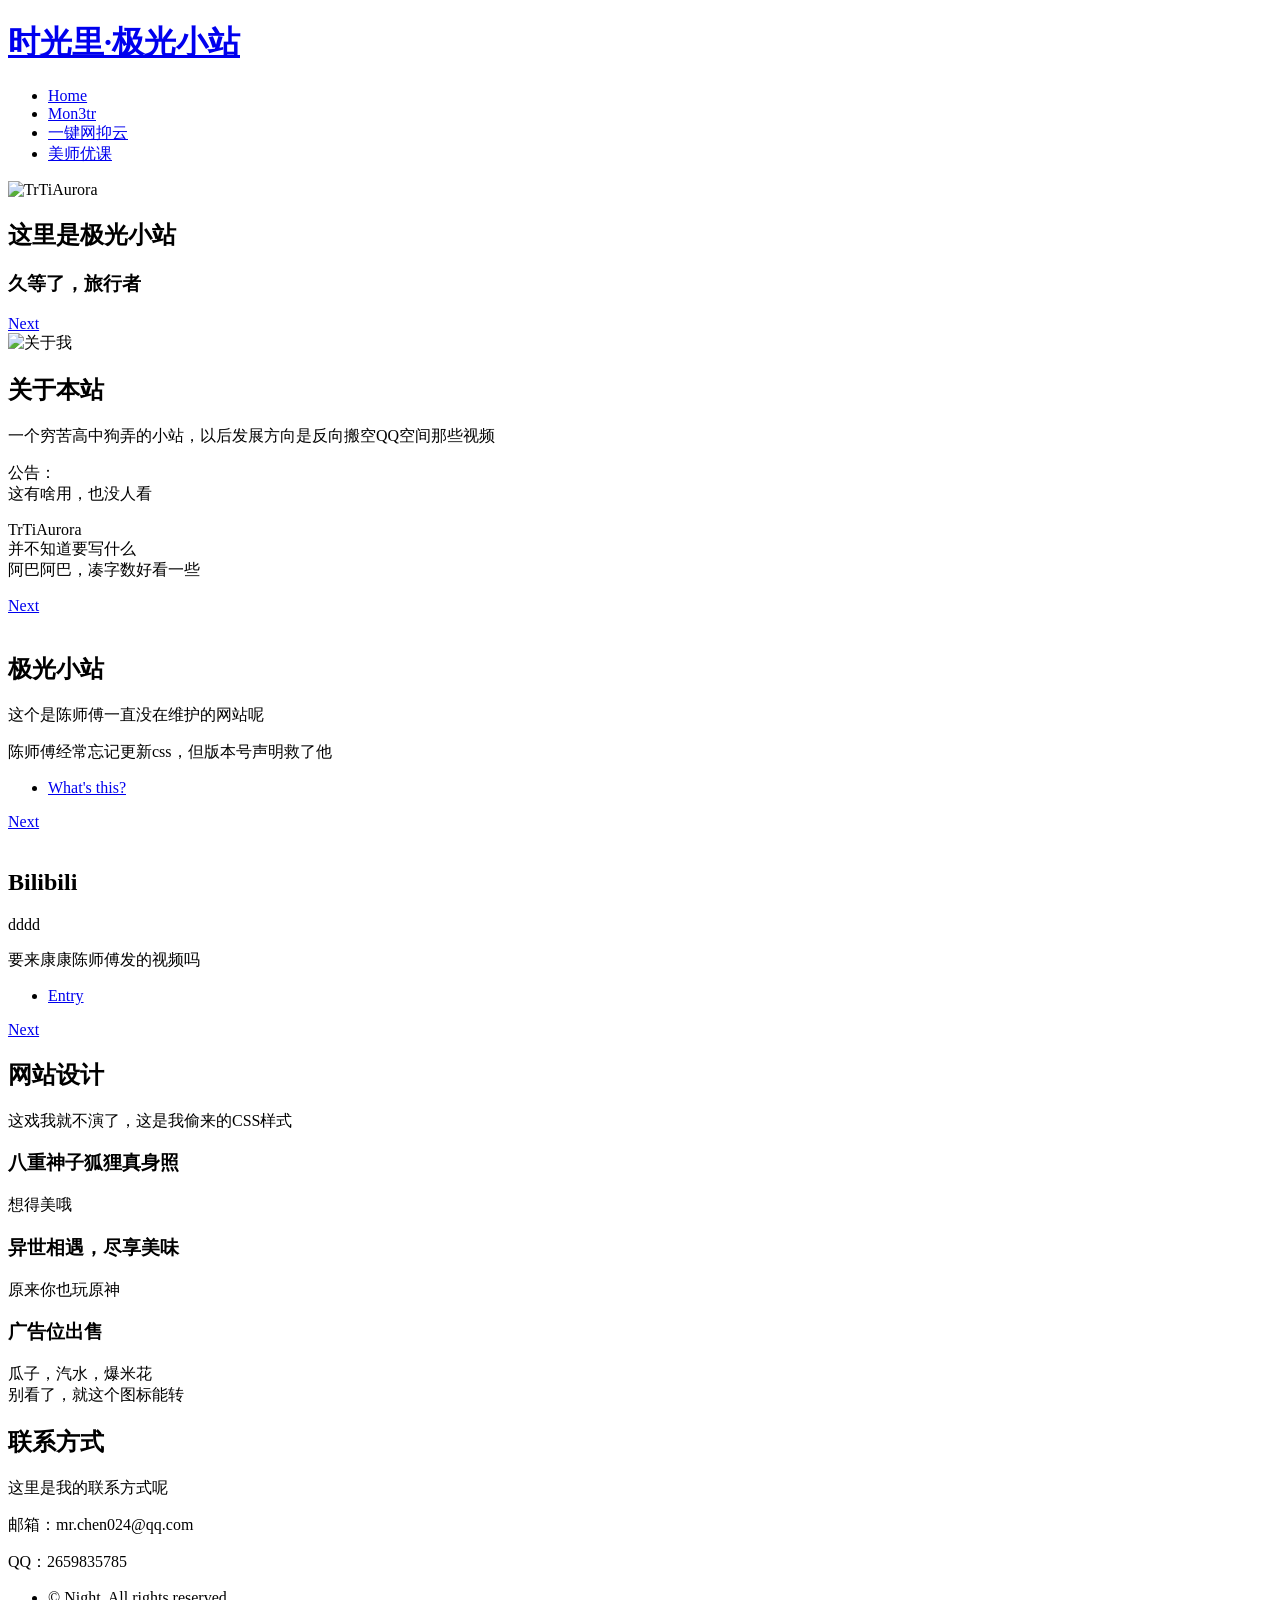
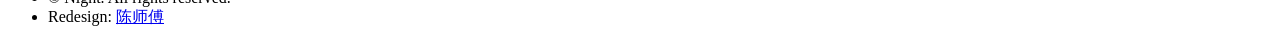
==== index.html @ 5b7cc5d3 "Add files via upload" ====
<!doctype html>
<html>
	<head>
	    
<title>极光小站</title>
<meta name="keywords" content="AuroraWebsite">
<meta name="description" content="这里是极光小站">
<link rel="icon" href="/favicon.ico" />
		<meta charset="utf-8" />
		<meta name="viewport" content="width=device-width, initial-scale=1" />
		<!--[if lte IE 8]><script src="assets/js/ie/html5shiv.js"></script><![endif]-->
		<link rel="stylesheet" href="assets/css/main.css?version=202206180" />
		<link rel="stylesheet" href="css/solid.css">
    <link rel="stylesheet" href="css/fontawesome.css">
    <link rel="stylesheet" href="css/style.css">
		<!--[if lte IE 9]><link rel="stylesheet" href="assets/css/ie9.css" /><![endif]-->
		<!--[if lte IE 8]><link rel="stylesheet" href="assets/css/ie8.css" /><![endif]-->
	</head>
	<body class="landing">
		<div id="page-wrapper">

			<!-- Header -->
				<header id="header">
					<h1 id="logo"><a href="/">时光里·极光小站</a></h1>
					<nav id="nav">
						<ul>
							<li><a href="/">Home</a></li>
							<li><a href="https://prts.wiki/w/Mon3tr">Mon3tr</a></li>
					        <li><a href="https://music.163.com/">一键网抑云</a></li>
							<li><a href="https://www.msyk.cn/" target="_blank" class="button special">美师优课</a></li>
						</ul>
					</nav>
				</header>

			<!-- Banner -->
				<section id="banner">
					<div class="content">
					    <span class="image"><img src="images/headportrait.jpg"
						alt="TrTiAurora" 
						/></span>
						<header>
							<h2>这里是极光小站</h2>
							<h3>久等了，旅行者</h3>
						</header>
						
	
					</div>
					<a href="#one" class="goto-next scrolly">Next</a>
				</section>
			
			<!-- One -->
				<section id="one" class="spotlight style1 bottom">
					<span class="image fit main"><img src="images/pic01.jpg" alt="关于我" /></span>
					<div class="content">
						<div class="container">
							<div class="row">
								<div class="4u 12u$(medium)">
									<header>
										<h2>关于本站</h2>
										<p>一个穷苦高中狗弄的小站，以后发展方向是反向搬空QQ空间那些视频</p>
									</header>
								</div>
								<div class="4u 12u$(medium)">
									<p>公告：
									<br />这有啥用，也没人看
									</p>
								</div>
								<div class="4u$ 12u$(medium)">
									<p>TrTiAurora
									<br />并不知道要写什么
									<br />阿巴阿巴，凑字数好看一些
                                    </p>
								</div>
							</div>
						</div>
					</div>
					<a href="#two" class="goto-next scrolly">Next</a>
				</section>

			<!-- Two -->
				<section id="two" class="spotlight style2 right">
					<span class="image fit main"><img src="images/pic02.jpg" alt="" /></span>
					<div class="content">
						<header>
							<h2>极光小站</h2>
							<p>这个是陈师傅一直没在维护的网站呢</p>
						</header>
						<p>
						陈师傅经常忘记更新css，但版本号声明救了他
						<ul class="actions">
							<li><a href="http://www.baidu.com" class="button">What's this?</a></li>
						</ul></p>
					</div>
					<a href="#three" class="goto-next scrolly">Next</a>
				</section>

			<!-- Three -->
				<section id="three" class="spotlight style3 left">
					<span class="image fit main bottom"><img src="images/pic03.jpg" alt="" /></span>
					<div class="content">
						<header>
							<h2>Bilibili</h2>
							<p>dddd</p>
						</header>
						<p>要来康康陈师傅发的视频吗</p>
						<ul class="actions">
							<li><a href="https://space.bilibili.com/164962679/dynamic" target="_blank" class="button">Entry</a></li>
						</ul>
					</div>
					<a href="#four" class="goto-next scrolly">Next</a>
				</section>

			<!-- Four -->
				<section id="four" class="wrapper style1 special fade-up">
					<div class="container">
						<header class="major">
							<h2>网站设计</h2>
							<p>这戏我就不演了，这是我偷来的CSS样式</p>
						</header>
						<div class="box alt">
							<div class="row uniform">
								<section class="4u 6u(medium) 12u$(xsmall)">
									<span class="icon alt major fa-firefox"></span>
									<h3>八重神子狐狸真身照</h3>
									<p>想得美哦</p>
								</section>
								<section class="4u 6u$(medium) 12u$(xsmall)">
									<span class="icon alt major fa-thumbs-up"></span>
									<h3>异世相遇，尽享美味</h3>
									<p>原来你也玩原神</p>
								</section>
								<section class="4u$ 6u(medium) 12u$(xsmall)">
									<span class="icon alt major fa-jpy fa-spin"></span>
									<h3>广告位出售</h3>
									<p>瓜子，汽水，爆米花<br>
									别看了，就这个图标能转</p>
								</section>
					</div></div></div>
				</section>

			<!-- Five -->
				<section id="five" class="wrapper style2 special fade">
					<div class="container">
						<header>
							<h2>联系方式</h2>
							<p>这里是我的联系方式呢</p>
						</header>
						
		
					    <p>邮箱：mr.chen024@qq.com</p>
				        <p>QQ：2659835785</p>
					    </div>
				</section>

			
				<footer id="footer">
					<ul class="icons">
						<!--<li><a href="#" class="icon alt fa-twitter"><span class="label">Twitter</span></a></li>-->
						
					</ul>
					<ul class="copyright">
						<li>&copy; Night. All rights reserved.</li><li>Redesign: <a href="https://www.baidu.com/s?wd=%E9%99%88%E5%8D%93">陈师傅</a></li>
						
					</ul>
				</footer>

		</div>

		<!-- Scripts -->
<script>
var _hmt = _hmt || [];
(function() {
  var hm = document.createElement("script");
  hm.src = "//hm.baidu.com/hm.js?896657cfd762627291ee7bf931a8b164";
  var s = document.getElementsByTagName("script")[0]; 
  s.parentNode.insertBefore(hm, s);
})();
</script>
			<script src="assets/js/jquery.min.js"></script>
			<script src="assets/js/jquery.scrolly.min.js"></script>
			<script src="assets/js/jquery.dropotron.min.js"></script>
			<script src="assets/js/jquery.scrollex.min.js"></script>
			<script src="assets/js/skel.min.js"></script>
			<script src="assets/js/util.js"></script>
			<!--[if lte IE 8]><script src="assets/js/ie/respond.min.js"></script><![endif]-->
			<script src="assets/js/main.js"></script>
			<script src="js/jquery.min.js"></script>
            <script src="js/index.js"></script>
	</body>
</html>
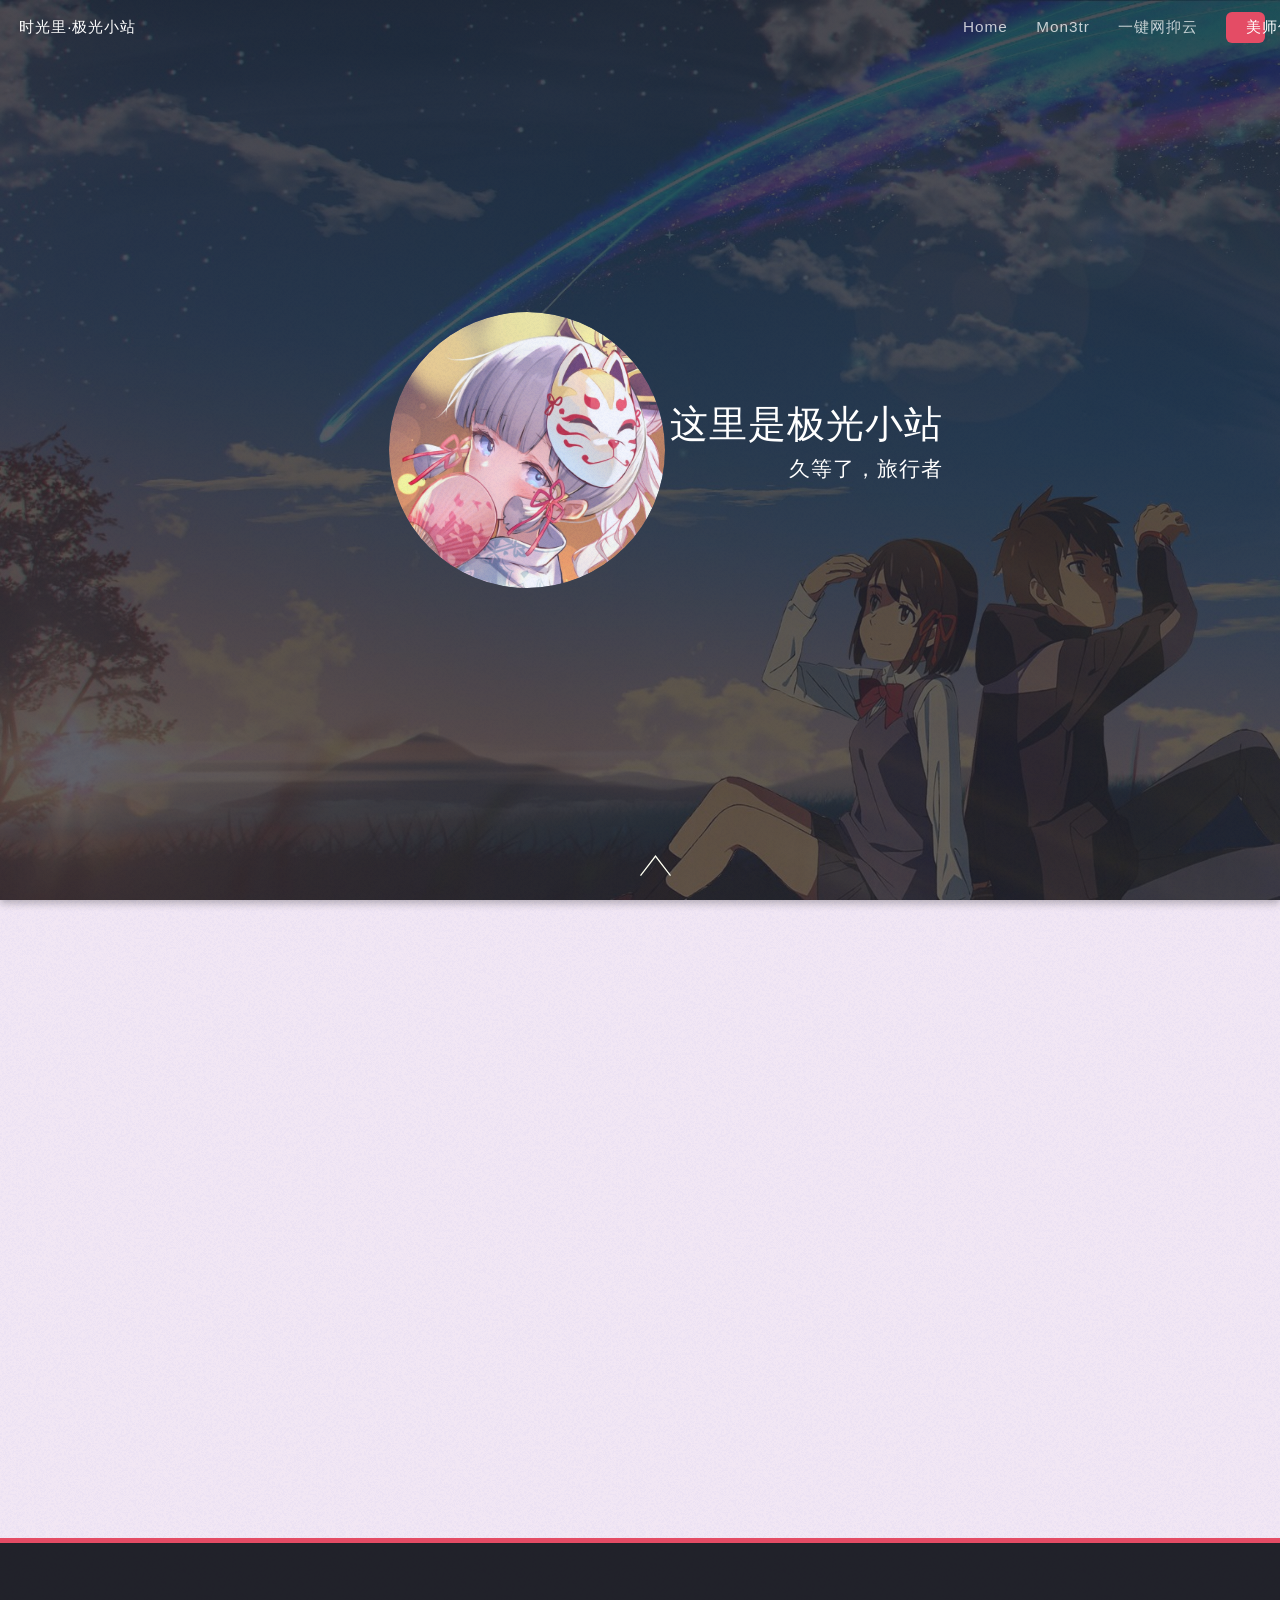
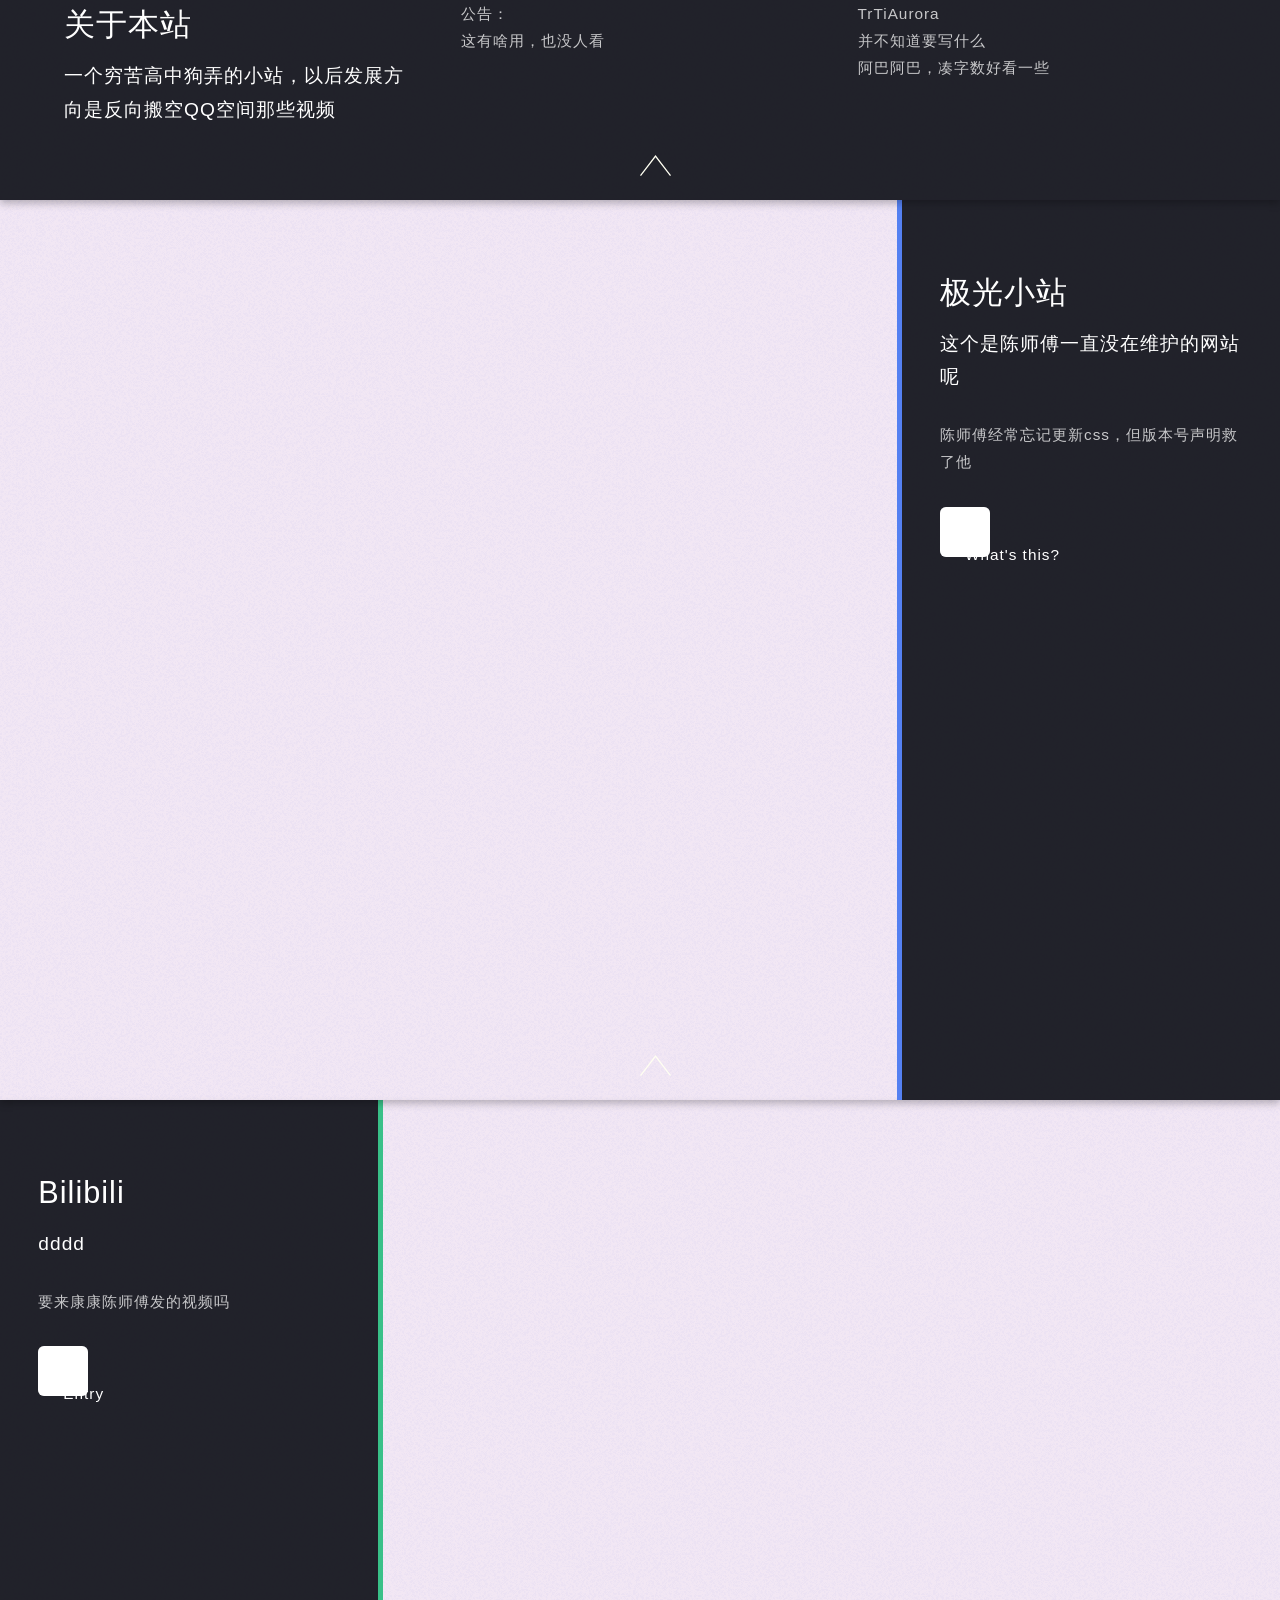
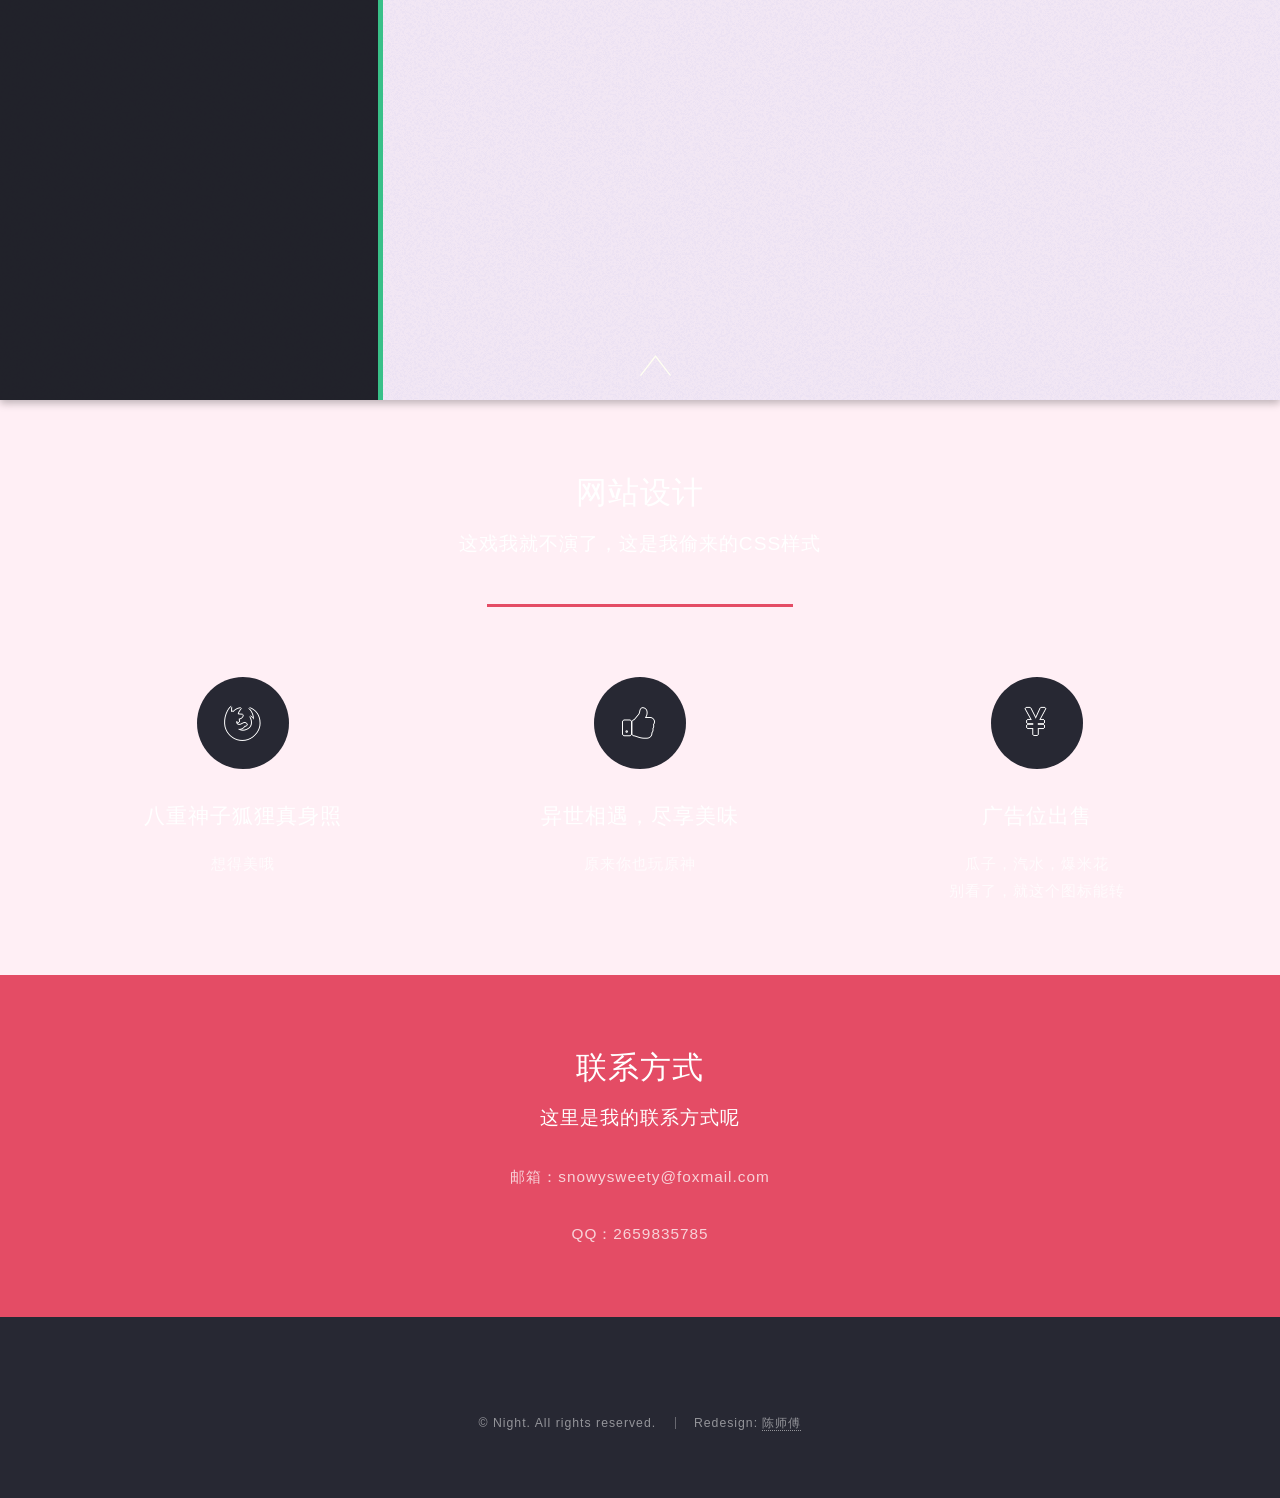
==== commit cc7c7808: "Update index.html" ====
--- a/index.html
+++ b/index.html
@@ -147,7 +147,7 @@
 						</header>
 						
 		
-					    <p>邮箱：mr.chen024@qq.com</p>
+					    <p>邮箱：snowysweety@foxmail.com</p>
 				        <p>QQ：2659835785</p>
 					    </div>
 				</section>
@@ -159,7 +159,7 @@
 						
 					</ul>
 					<ul class="copyright">
-						<li>&copy; Night. All rights reserved.</li><li>Redesign: <a href="https://www.baidu.com/s?wd=%E9%99%88%E5%8D%93">陈师傅</a></li>
+						<li>&copy; Night. All rights reserved.</li><li>Redesign: <a href="https://www.bing.com/search?q=%E9%99%88">陈师傅</a></li>
 						
 					</ul>
 				</footer>
@@ -187,4 +187,4 @@
 			<script src="js/jquery.min.js"></script>
             <script src="js/index.js"></script>
 	</body>
-</html>+</html>
--- a/assets/css/main.css
+++ b/assets/css/main.css
@@ -0,0 +1,4056 @@
+@import url("font-awesome.min.css");
+@import url("https://fonts.font.im/css?family=Roboto:100,300,100italic,300italic");
+
+/*
+	Landed by HTML5 UP
+	html5up.net | @n33co
+	Free for personal and commercial use under the CCA 3.0 license (html5up.net/license)
+*/
+::selection{background:#169ADA;text-shadow:none;color:#fff;}
+::-webkit-scrollbar{width:10px;height:8px;}
+::-webkit-scrollbar-button{display:none}
+::-webkit-scrollbar-track{background-color:black}
+::-webkit-scrollbar-track-piece{background:#ddd}
+::-webkit-scrollbar-thumb{background-color: #e44c65;}
+::-webkit-scrollbar-thumb:hover{background-color:#3B3B3B}
+::-webkit-scrollbar-corner{background-color:#535353}
+::-webkit-scrollbar-resizer{background-color:#FF6E00}
+@font-face {
+  font-family: MyFont;
+  src: url("/assets/fonts/font.otf");
+}
+	body, input, select, textarea {
+  /*font-family: 'MyFont', 'Open Sans', 'Microsoft YaHei', sans-serif!important;*/
+  font-family: '微软雅黑', 'Open Sans', 'Microsoft YaHei', sans-serif!important;
+  letter-spacing: 1px;
+	}
+	
+.headertop {
+  width: 100%;
+  display: table;
+  min-height: 300px;
+  padding: 2em 0 4em 0;
+  height: 10vh;
+  background: url(/images/pic001.jpg) bottom center;
+  background-size: cover;
+  background-attachment: fixed;
+  box-shadow: 0 0 15px #e44c65;
+}
+	@media screen and (min-width: 1681px) {
+.plive {
+  height: 800px;
+}
+}
+	@media screen and (max-width: 1680px) {
+.plive {
+  height: 800px;
+}
+	}
+	@media screen and (max-width: 1280px) {
+		.plive {
+  height: 730px;
+}
+}	
+	@media screen and (max-width: 980px) {
+	.plive {
+  height: 580px;
+}	
+}
+	@media screen and (max-width: 736px) {
+.plive {
+  height: 450px;
+}
+	}
+	@media screen and (max-width: 480px) {
+.plive {height: 320px;} 
+}
+/* Reset */
+
+	html, body, div, span, applet, object, iframe, cpn, h1, h2, h3, h4, h5, h6, p, blockquote, pre, a, abbr, acronym, address, big, cite, code, del, dfn, em, img, ins, kbd, q, s, samp, small, strike, strong, sub, sup, tt, var, b, u, i, center, dl, dt, dd, ol, ul, li, fieldset, form, label, legend, table, caption, tbody, tfoot, thead, tr, th, td, article, aside, canvas, details, embed, figure, figcaption, footer, header, hgroup, menu, nav, output, ruby, section, summary, time, mark, audio, video {
+		margin: 0;
+		padding: 0;
+		border: 0;
+		font-size: 100%;
+		font: inherit;
+		vertical-align: baseline;
+	}
+
+	article, aside, details, figcaption, figure, footer, header, hgroup, menu, nav, section {
+		display: block;
+	}
+
+	body {
+		line-height: 1;
+	}
+
+	ol, ul {
+		list-style: none;
+	}
+
+	blockquote, q {
+		quotes: none;
+	}
+
+	blockquote:before, blockquote:after, q:before, q:after {
+		content: '';
+		content: none;
+	}
+
+	table {
+		border-collapse: collapse;
+		border-spacing: 0;
+	}
+
+	body {
+		-webkit-text-size-adjust: none;
+	}
+
+/* Box Model */
+
+	*, *:before, *:after {
+		-moz-box-sizing: border-box;
+		-webkit-box-sizing: border-box;
+		box-sizing: border-box;
+	}
+
+/* Containers */
+
+	.container {
+		margin-left: auto;
+		margin-right: auto;
+	}
+
+	.container.\31 25\25 {
+		width: 100%;
+		max-width: 87.5em;
+		min-width: 70em;
+	}
+
+	.container.\37 5\25 {
+		width: 52.5em;
+	}
+
+	.container.\35 0\25 {
+		width: 35em;
+	}
+
+	.container.\32 5\25 {
+		width: 17.5em;
+	}
+
+	.container {
+		width: 70em;
+	}
+
+	@media screen and (max-width: 1680px) {
+
+		.container.\31 25\25 {
+			width: 100%;
+			max-width: 87.5em;
+			min-width: 70em;
+		}
+
+		.container.\37 5\25 {
+			width: 52.5em;
+		}
+
+		.container.\35 0\25 {
+			width: 35em;
+		}
+
+		.container.\32 5\25 {
+			width: 17.5em;
+		}
+
+		.container {
+			width: 70em;
+		}
+
+	}
+
+	@media screen and (max-width: 1280px) {
+
+		.container.\31 25\25 {
+			width: 100%;
+			max-width: 112.5%;
+			min-width: 90%;
+		}
+
+		.container.\37 5\25 {
+			width: 67.5%;
+		}
+
+		.container.\35 0\25 {
+			width: 45%;
+		}
+
+		.container.\32 5\25 {
+			width: 22.5%;
+		}
+
+		.container {
+			width: 90%;
+		}
+
+	}
+
+	@media screen and (max-width: 980px) {
+
+		.container.\31 25\25 {
+			width: 100%;
+			max-width: 125%;
+			min-width: 100%;
+		}
+
+		.container.\37 5\25 {
+			width: 75%;
+		}
+
+		.container.\35 0\25 {
+			width: 50%;
+		}
+
+		.container.\32 5\25 {
+			width: 25%;
+		}
+
+		.container {
+			width: 100% !important;
+		}
+
+	}
+
+	@media screen and (max-width: 736px) {
+
+		.container.\31 25\25 {
+			width: 100%;
+			max-width: 125%;
+			min-width: 100%;
+		}
+
+		.container.\37 5\25 {
+			width: 75%;
+		}
+
+		.container.\35 0\25 {
+			width: 50%;
+		}
+
+		.container.\32 5\25 {
+			width: 25%;
+		}
+
+		.container {
+			width: 100% !important;
+		}
+
+	}
+
+	@media screen and (max-width: 480px) {
+
+		.container.\31 25\25 {
+			width: 100%;
+			max-width: 125%;
+			min-width: 100%;
+		}
+
+		.container.\37 5\25 {
+			width: 75%;
+		}
+
+		.container.\35 0\25 {
+			width: 50%;
+		}
+
+		.container.\32 5\25 {
+			width: 25%;
+		}
+
+		.container {
+			width: 100% !important;
+		}
+
+	}
+
+/* Grid */
+
+	.row {
+		border-bottom: solid 1px transparent;
+		-moz-box-sizing: border-box;
+		-webkit-box-sizing: border-box;
+		box-sizing: border-box;
+	}
+
+	.row > * {
+		float: left;
+		-moz-box-sizing: border-box;
+		-webkit-box-sizing: border-box;
+		box-sizing: border-box;
+	}
+
+	.row:after, .row:before {
+		content: '';
+		display: block;
+		clear: both;
+		height: 0;
+	}
+
+	.row.uniform > * > :first-child {
+		margin-top: 0;
+	}
+
+	.row.uniform > * > :last-child {
+		margin-bottom: 0;
+	}
+
+	.row.\30 \25 > * {
+		padding: 0 0 0 0em;
+	}
+
+	.row.\30 \25 {
+		margin: 0 0 -1px 0em;
+	}
+
+	.row.uniform.\30 \25 > * {
+		padding: 0em 0 0 0em;
+	}
+
+	.row.uniform.\30 \25 {
+		margin: 0em 0 -1px 0em;
+	}
+
+	.row > * {
+		padding: 0 0 0 2.5em;
+	}
+
+	.row {
+		margin: 0 0 -1px -2.5em;
+	}
+
+	.row.uniform > * {
+		padding: 2.5em 0 0 2.5em;
+	}
+
+	.row.uniform {
+		margin: -2.5em 0 -1px -2.5em;
+	}
+
+	.row.\32 00\25 > * {
+		padding: 0 0 0 5em;
+	}
+
+	.row.\32 00\25 {
+		margin: 0 0 -1px -5em;
+	}
+
+	.row.uniform.\32 00\25 > * {
+		padding: 5em 0 0 5em;
+	}
+
+	.row.uniform.\32 00\25 {
+		margin: -5em 0 -1px -5em;
+	}
+
+	.row.\31 50\25 > * {
+		padding: 0 0 0 3.75em;
+	}
+
+	.row.\31 50\25 {
+		margin: 0 0 -1px -3.75em;
+	}
+
+	.row.uniform.\31 50\25 > * {
+		padding: 3.75em 0 0 3.75em;
+	}
+
+	.row.uniform.\31 50\25 {
+		margin: -3.75em 0 -1px -3.75em;
+	}
+
+	.row.\35 0\25 > * {
+		padding: 0 0 0 1.25em;
+	}
+
+	.row.\35 0\25 {
+		margin: 0 0 -1px -1.25em;
+	}
+
+	.row.uniform.\35 0\25 > * {
+		padding: 1.25em 0 0 1.25em;
+	}
+
+	.row.uniform.\35 0\25 {
+		margin: -1.25em 0 -1px -1.25em;
+	}
+
+	.row.\32 5\25 > * {
+		padding: 0 0 0 0.625em;
+	}
+
+	.row.\32 5\25 {
+		margin: 0 0 -1px -0.625em;
+	}
+
+	.row.uniform.\32 5\25 > * {
+		padding: 0.625em 0 0 0.625em;
+	}
+
+	.row.uniform.\32 5\25 {
+		margin: -0.625em 0 -1px -0.625em;
+	}
+
+	.\31 2u, .\31 2u\24 {
+		width: 100%;
+		clear: none;
+		margin-left: 0;
+	}
+
+	.\31 1u, .\31 1u\24 {
+		width: 91.6666666667%;
+		clear: none;
+		margin-left: 0;
+	}
+
+	.\31 0u, .\31 0u\24 {
+		width: 83.3333333333%;
+		clear: none;
+		margin-left: 0;
+	}
+
+	.\39 u, .\39 u\24 {
+		width: 75%;
+		clear: none;
+		margin-left: 0;
+	}
+
+	.\38 u, .\38 u\24 {
+		width: 66.6666666667%;
+		clear: none;
+		margin-left: 0;
+	}
+
+	.\37 u, .\37 u\24 {
+		width: 58.3333333333%;
+		clear: none;
+		margin-left: 0;
+	}
+
+	.\36 u, .\36 u\24 {
+		width: 50%;
+		clear: none;
+		margin-left: 0;
+	}
+
+	.\35 u, .\35 u\24 {
+		width: 41.6666666667%;
+		clear: none;
+		margin-left: 0;
+	}
+
+	.\34 u, .\34 u\24 {
+		width: 33.3333333333%;
+		clear: none;
+		margin-left: 0;
+	}
+
+	.\33 u, .\33 u\24 {
+		width: 25%;
+		clear: none;
+		margin-left: 0;
+	}
+
+	.\32 u, .\32 u\24 {
+		width: 16.6666666667%;
+		clear: none;
+		margin-left: 0;
+	}
+
+	.\31 u, .\31 u\24 {
+		width: 8.3333333333%;
+		clear: none;
+		margin-left: 0;
+	}
+
+	.\31 2u\24 + *,
+	.\31 1u\24 + *,
+	.\31 0u\24 + *,
+	.\39 u\24 + *,
+	.\38 u\24 + *,
+	.\37 u\24 + *,
+	.\36 u\24 + *,
+	.\35 u\24 + *,
+	.\34 u\24 + *,
+	.\33 u\24 + *,
+	.\32 u\24 + *,
+	.\31 u\24 + * {
+		clear: left;
+	}
+
+	.\-11u {
+		margin-left: 91.66667%;
+	}
+
+	.\-10u {
+		margin-left: 83.33333%;
+	}
+
+	.\-9u {
+		margin-left: 75%;
+	}
+
+	.\-8u {
+		margin-left: 66.66667%;
+	}
+
+	.\-7u {
+		margin-left: 58.33333%;
+	}
+
+	.\-6u {
+		margin-left: 50%;
+	}
+
+	.\-5u {
+		margin-left: 41.66667%;
+	}
+
+	.\-4u {
+		margin-left: 33.33333%;
+	}
+
+	.\-3u {
+		margin-left: 25%;
+	}
+
+	.\-2u {
+		margin-left: 16.66667%;
+	}
+
+	.\-1u {
+		margin-left: 8.33333%;
+	}
+
+	@media screen and (max-width: 1680px) {
+
+		.row > * {
+			padding: 0 0 0 2.5em;
+		}
+
+		.row {
+			margin: 0 0 -1px -2.5em;
+		}
+
+		.row.uniform > * {
+			padding: 2.5em 0 0 2.5em;
+		}
+
+		.row.uniform {
+			margin: -2.5em 0 -1px -2.5em;
+		}
+
+		.row.\32 00\25 > * {
+			padding: 0 0 0 5em;
+		}
+
+		.row.\32 00\25 {
+			margin: 0 0 -1px -5em;
+		}
+
+		.row.uniform.\32 00\25 > * {
+			padding: 5em 0 0 5em;
+		}
+
+		.row.uniform.\32 00\25 {
+			margin: -5em 0 -1px -5em;
+		}
+
+		.row.\31 50\25 > * {
+			padding: 0 0 0 3.75em;
+		}
+
+		.row.\31 50\25 {
+			margin: 0 0 -1px -3.75em;
+		}
+
+		.row.uniform.\31 50\25 > * {
+			padding: 3.75em 0 0 3.75em;
+		}
+
+		.row.uniform.\31 50\25 {
+			margin: -3.75em 0 -1px -3.75em;
+		}
+
+		.row.\35 0\25 > * {
+			padding: 0 0 0 1.25em;
+		}
+
+		.row.\35 0\25 {
+			margin: 0 0 -1px -1.25em;
+		}
+
+		.row.uniform.\35 0\25 > * {
+			padding: 1.25em 0 0 1.25em;
+		}
+
+		.row.uniform.\35 0\25 {
+			margin: -1.25em 0 -1px -1.25em;
+		}
+
+		.row.\32 5\25 > * {
+			padding: 0 0 0 0.625em;
+		}
+
+		.row.\32 5\25 {
+			margin: 0 0 -1px -0.625em;
+		}
+
+		.row.uniform.\32 5\25 > * {
+			padding: 0.625em 0 0 0.625em;
+		}
+
+		.row.uniform.\32 5\25 {
+			margin: -0.625em 0 -1px -0.625em;
+		}
+
+		.\31 2u\28xlarge\29, .\31 2u\24\28xlarge\29 {
+			width: 100%;
+			clear: none;
+			margin-left: 0;
+		}
+
+		.\31 1u\28xlarge\29, .\31 1u\24\28xlarge\29 {
+			width: 91.6666666667%;
+			clear: none;
+			margin-left: 0;
+		}
+
+		.\31 0u\28xlarge\29, .\31 0u\24\28xlarge\29 {
+			width: 83.3333333333%;
+			clear: none;
+			margin-left: 0;
+		}
+
+		.\39 u\28xlarge\29, .\39 u\24\28xlarge\29 {
+			width: 75%;
+			clear: none;
+			margin-left: 0;
+		}
+
+		.\38 u\28xlarge\29, .\38 u\24\28xlarge\29 {
+			width: 66.6666666667%;
+			clear: none;
+			margin-left: 0;
+		}
+
+		.\37 u\28xlarge\29, .\37 u\24\28xlarge\29 {
+			width: 58.3333333333%;
+			clear: none;
+			margin-left: 0;
+		}
+
+		.\36 u\28xlarge\29, .\36 u\24\28xlarge\29 {
+			width: 50%;
+			clear: none;
+			margin-left: 0;
+		}
+
+		.\35 u\28xlarge\29, .\35 u\24\28xlarge\29 {
+			width: 41.6666666667%;
+			clear: none;
+			margin-left: 0;
+		}
+
+		.\34 u\28xlarge\29, .\34 u\24\28xlarge\29 {
+			width: 33.3333333333%;
+			clear: none;
+			margin-left: 0;
+		}
+
+		.\33 u\28xlarge\29, .\33 u\24\28xlarge\29 {
+			width: 25%;
+			clear: none;
+			margin-left: 0;
+		}
+
+		.\32 u\28xlarge\29, .\32 u\24\28xlarge\29 {
+			width: 16.6666666667%;
+			clear: none;
+			margin-left: 0;
+		}
+
+		.\31 u\28xlarge\29, .\31 u\24\28xlarge\29 {
+			width: 8.3333333333%;
+			clear: none;
+			margin-left: 0;
+		}
+
+		.\31 2u\24\28xlarge\29 + *,
+		.\31 1u\24\28xlarge\29 + *,
+		.\31 0u\24\28xlarge\29 + *,
+		.\39 u\24\28xlarge\29 + *,
+		.\38 u\24\28xlarge\29 + *,
+		.\37 u\24\28xlarge\29 + *,
+		.\36 u\24\28xlarge\29 + *,
+		.\35 u\24\28xlarge\29 + *,
+		.\34 u\24\28xlarge\29 + *,
+		.\33 u\24\28xlarge\29 + *,
+		.\32 u\24\28xlarge\29 + *,
+		.\31 u\24\28xlarge\29 + * {
+			clear: left;
+		}
+
+		.\-11u\28xlarge\29 {
+			margin-left: 91.66667%;
+		}
+
+		.\-10u\28xlarge\29 {
+			margin-left: 83.33333%;
+		}
+
+		.\-9u\28xlarge\29 {
+			margin-left: 75%;
+		}
+
+		.\-8u\28xlarge\29 {
+			margin-left: 66.66667%;
+		}
+
+		.\-7u\28xlarge\29 {
+			margin-left: 58.33333%;
+		}
+
+		.\-6u\28xlarge\29 {
+			margin-left: 50%;
+		}
+
+		.\-5u\28xlarge\29 {
+			margin-left: 41.66667%;
+		}
+
+		.\-4u\28xlarge\29 {
+			margin-left: 33.33333%;
+		}
+
+		.\-3u\28xlarge\29 {
+			margin-left: 25%;
+		}
+
+		.\-2u\28xlarge\29 {
+			margin-left: 16.66667%;
+		}
+
+		.\-1u\28xlarge\29 {
+			margin-left: 8.33333%;
+		}
+
+	}
+
+	@media screen and (max-width: 1280px) {
+
+		.row > * {
+			padding: 0 0 0 2.5em;
+		}
+
+		.row {
+			margin: 0 0 -1px -2.5em;
+		}
+
+		.row.uniform > * {
+			padding: 2.5em 0 0 2.5em;
+		}
+
+		.row.uniform {
+			margin: -2.5em 0 -1px -2.5em;
+		}
+
+		.row.\32 00\25 > * {
+			padding: 0 0 0 5em;
+		}
+
+		.row.\32 00\25 {
+			margin: 0 0 -1px -5em;
+		}
+
+		.row.uniform.\32 00\25 > * {
+			padding: 5em 0 0 5em;
+		}
+
+		.row.uniform.\32 00\25 {
+			margin: -5em 0 -1px -5em;
+		}
+
+		.row.\31 50\25 > * {
+			padding: 0 0 0 3.75em;
+		}
+
+		.row.\31 50\25 {
+			margin: 0 0 -1px -3.75em;
+		}
+
+		.row.uniform.\31 50\25 > * {
+			padding: 3.75em 0 0 3.75em;
+		}
+
+		.row.uniform.\31 50\25 {
+			margin: -3.75em 0 -1px -3.75em;
+		}
+
+		.row.\35 0\25 > * {
+			padding: 0 0 0 1.25em;
+		}
+
+		.row.\35 0\25 {
+			margin: 0 0 -1px -1.25em;
+		}
+
+		.row.uniform.\35 0\25 > * {
+			padding: 1.25em 0 0 1.25em;
+		}
+
+		.row.uniform.\35 0\25 {
+			margin: -1.25em 0 -1px -1.25em;
+		}
+
+		.row.\32 5\25 > * {
+			padding: 0 0 0 0.625em;
+		}
+
+		.row.\32 5\25 {
+			margin: 0 0 -1px -0.625em;
+		}
+
+		.row.uniform.\32 5\25 > * {
+			padding: 0.625em 0 0 0.625em;
+		}
+
+		.row.uniform.\32 5\25 {
+			margin: -0.625em 0 -1px -0.625em;
+		}
+
+		.\31 2u\28large\29, .\31 2u\24\28large\29 {
+			width: 100%;
+			clear: none;
+			margin-left: 0;
+		}
+
+		.\31 1u\28large\29, .\31 1u\24\28large\29 {
+			width: 91.6666666667%;
+			clear: none;
+			margin-left: 0;
+		}
+
+		.\31 0u\28large\29, .\31 0u\24\28large\29 {
+			width: 83.3333333333%;
+			clear: none;
+			margin-left: 0;
+		}
+
+		.\39 u\28large\29, .\39 u\24\28large\29 {
+			width: 75%;
+			clear: none;
+			margin-left: 0;
+		}
+
+		.\38 u\28large\29, .\38 u\24\28large\29 {
+			width: 66.6666666667%;
+			clear: none;
+			margin-left: 0;
+		}
+
+		.\37 u\28large\29, .\37 u\24\28large\29 {
+			width: 58.3333333333%;
+			clear: none;
+			margin-left: 0;
+		}
+
+		.\36 u\28large\29, .\36 u\24\28large\29 {
+			width: 50%;
+			clear: none;
+			margin-left: 0;
+		}
+
+		.\35 u\28large\29, .\35 u\24\28large\29 {
+			width: 41.6666666667%;
+			clear: none;
+			margin-left: 0;
+		}
+
+		.\34 u\28large\29, .\34 u\24\28large\29 {
+			width: 33.3333333333%;
+			clear: none;
+			margin-left: 0;
+		}
+
+		.\33 u\28large\29, .\33 u\24\28large\29 {
+			width: 25%;
+			clear: none;
+			margin-left: 0;
+		}
+
+		.\32 u\28large\29, .\32 u\24\28large\29 {
+			width: 16.6666666667%;
+			clear: none;
+			margin-left: 0;
+		}
+
+		.\31 u\28large\29, .\31 u\24\28large\29 {
+			width: 8.3333333333%;
+			clear: none;
+			margin-left: 0;
+		}
+
+		.\31 2u\24\28large\29 + *,
+		.\31 1u\24\28large\29 + *,
+		.\31 0u\24\28large\29 + *,
+		.\39 u\24\28large\29 + *,
+		.\38 u\24\28large\29 + *,
+		.\37 u\24\28large\29 + *,
+		.\36 u\24\28large\29 + *,
+		.\35 u\24\28large\29 + *,
+		.\34 u\24\28large\29 + *,
+		.\33 u\24\28large\29 + *,
+		.\32 u\24\28large\29 + *,
+		.\31 u\24\28large\29 + * {
+			clear: left;
+		}
+
+		.\-11u\28large\29 {
+			margin-left: 91.66667%;
+		}
+
+		.\-10u\28large\29 {
+			margin-left: 83.33333%;
+		}
+
+		.\-9u\28large\29 {
+			margin-left: 75%;
+		}
+
+		.\-8u\28large\29 {
+			margin-left: 66.66667%;
+		}
+
+		.\-7u\28large\29 {
+			margin-left: 58.33333%;
+		}
+
+		.\-6u\28large\29 {
+			margin-left: 50%;
+		}
+
+		.\-5u\28large\29 {
+			margin-left: 41.66667%;
+		}
+
+		.\-4u\28large\29 {
+			margin-left: 33.33333%;
+		}
+
+		.\-3u\28large\29 {
+			margin-left: 25%;
+		}
+
+		.\-2u\28large\29 {
+			margin-left: 16.66667%;
+		}
+
+		.\-1u\28large\29 {
+			margin-left: 8.33333%;
+		}
+
+	}
+
+	@media screen and (max-width: 980px) {
+
+		.row > * {
+			padding: 0 0 0 2.5em;
+		}
+
+		.row {
+			margin: 0 0 -1px -2.5em;
+		}
+
+		.row.uniform > * {
+			padding: 2.5em 0 0 2.5em;
+		}
+
+		.row.uniform {
+			margin: -2.5em 0 -1px -2.5em;
+		}
+
+		.row.\32 00\25 > * {
+			padding: 0 0 0 5em;
+		}
+
+		.row.\32 00\25 {
+			margin: 0 0 -1px -5em;
+		}
+
+		.row.uniform.\32 00\25 > * {
+			padding: 5em 0 0 5em;
+		}
+
+		.row.uniform.\32 00\25 {
+			margin: -5em 0 -1px -5em;
+		}
+
+		.row.\31 50\25 > * {
+			padding: 0 0 0 3.75em;
+		}
+
+		.row.\31 50\25 {
+			margin: 0 0 -1px -3.75em;
+		}
+
+		.row.uniform.\31 50\25 > * {
+			padding: 3.75em 0 0 3.75em;
+		}
+
+		.row.uniform.\31 50\25 {
+			margin: -3.75em 0 -1px -3.75em;
+		}
+
+		.row.\35 0\25 > * {
+			padding: 0 0 0 1.25em;
+		}
+
+		.row.\35 0\25 {
+			margin: 0 0 -1px -1.25em;
+		}
+
+		.row.uniform.\35 0\25 > * {
+			padding: 1.25em 0 0 1.25em;
+		}
+
+		.row.uniform.\35 0\25 {
+			margin: -1.25em 0 -1px -1.25em;
+		}
+
+		.row.\32 5\25 > * {
+			padding: 0 0 0 0.625em;
+		}
+
+		.row.\32 5\25 {
+			margin: 0 0 -1px -0.625em;
+		}
+
+		.row.uniform.\32 5\25 > * {
+			padding: 0.625em 0 0 0.625em;
+		}
+
+		.row.uniform.\32 5\25 {
+			margin: -0.625em 0 -1px -0.625em;
+		}
+
+		.\31 2u\28medium\29, .\31 2u\24\28medium\29 {
+			width: 100%;
+			clear: none;
+			margin-left: 0;
+		}
+
+		.\31 1u\28medium\29, .\31 1u\24\28medium\29 {
+			width: 91.6666666667%;
+			clear: none;
+			margin-left: 0;
+		}
+
+		.\31 0u\28medium\29, .\31 0u\24\28medium\29 {
+			width: 83.3333333333%;
+			clear: none;
+			margin-left: 0;
+		}
+
+		.\39 u\28medium\29, .\39 u\24\28medium\29 {
+			width: 75%;
+			clear: none;
+			margin-left: 0;
+		}
+
+		.\38 u\28medium\29, .\38 u\24\28medium\29 {
+			width: 66.6666666667%;
+			clear: none;
+			margin-left: 0;
+		}
+
+		.\37 u\28medium\29, .\37 u\24\28medium\29 {
+			width: 58.3333333333%;
+			clear: none;
+			margin-left: 0;
+		}
+
+		.\36 u\28medium\29, .\36 u\24\28medium\29 {
+			width: 50%;
+			clear: none;
+			margin-left: 0;
+		}
+
+		.\35 u\28medium\29, .\35 u\24\28medium\29 {
+			width: 41.6666666667%;
+			clear: none;
+			margin-left: 0;
+		}
+
+		.\34 u\28medium\29, .\34 u\24\28medium\29 {
+			width: 33.3333333333%;
+			clear: none;
+			margin-left: 0;
+		}
+
+		.\33 u\28medium\29, .\33 u\24\28medium\29 {
+			width: 25%;
+			clear: none;
+			margin-left: 0;
+		}
+
+		.\32 u\28medium\29, .\32 u\24\28medium\29 {
+			width: 16.6666666667%;
+			clear: none;
+			margin-left: 0;
+		}
+
+		.\31 u\28medium\29, .\31 u\24\28medium\29 {
+			width: 8.3333333333%;
+			clear: none;
+			margin-left: 0;
+		}
+
+		.\31 2u\24\28medium\29 + *,
+		.\31 1u\24\28medium\29 + *,
+		.\31 0u\24\28medium\29 + *,
+		.\39 u\24\28medium\29 + *,
+		.\38 u\24\28medium\29 + *,
+		.\37 u\24\28medium\29 + *,
+		.\36 u\24\28medium\29 + *,
+		.\35 u\24\28medium\29 + *,
+		.\34 u\24\28medium\29 + *,
+		.\33 u\24\28medium\29 + *,
+		.\32 u\24\28medium\29 + *,
+		.\31 u\24\28medium\29 + * {
+			clear: left;
+		}
+
+		.\-11u\28medium\29 {
+			margin-left: 91.66667%;
+		}
+
+		.\-10u\28medium\29 {
+			margin-left: 83.33333%;
+		}
+
+		.\-9u\28medium\29 {
+			margin-left: 75%;
+		}
+
+		.\-8u\28medium\29 {
+			margin-left: 66.66667%;
+		}
+
+		.\-7u\28medium\29 {
+			margin-left: 58.33333%;
+		}
+
+		.\-6u\28medium\29 {
+			margin-left: 50%;
+		}
+
+		.\-5u\28medium\29 {
+			margin-left: 41.66667%;
+		}
+
+		.\-4u\28medium\29 {
+			margin-left: 33.33333%;
+		}
+
+		.\-3u\28medium\29 {
+			margin-left: 25%;
+		}
+
+		.\-2u\28medium\29 {
+			margin-left: 16.66667%;
+		}
+
+		.\-1u\28medium\29 {
+			margin-left: 8.33333%;
+		}
+
+	}
+
+	@media screen and (max-width: 736px) {
+
+		.row > * {
+			padding: 0 0 0 2.5em;
+		}
+
+		.row {
+			margin: 0 0 -1px -2.5em;
+		}
+
+		.row.uniform > * {
+			padding: 2.5em 0 0 2.5em;
+		}
+
+		.row.uniform {
+			margin: -2.5em 0 -1px -2.5em;
+		}
+
+		.row.\32 00\25 > * {
+			padding: 0 0 0 5em;
+		}
+
+		.row.\32 00\25 {
+			margin: 0 0 -1px -5em;
+		}
+
+		.row.uniform.\32 00\25 > * {
+			padding: 5em 0 0 5em;
+		}
+
+		.row.uniform.\32 00\25 {
+			margin: -5em 0 -1px -5em;
+		}
+
+		.row.\31 50\25 > * {
+			padding: 0 0 0 3.75em;
+		}
+
+		.row.\31 50\25 {
+			margin: 0 0 -1px -3.75em;
+		}
+
+		.row.uniform.\31 50\25 > * {
+			padding: 3.75em 0 0 3.75em;
+		}
+
+		.row.uniform.\31 50\25 {
+			margin: -3.75em 0 -1px -3.75em;
+		}
+
+		.row.\35 0\25 > * {
+			padding: 0 0 0 1.25em;
+		}
+
+		.row.\35 0\25 {
+			margin: 0 0 -1px -1.25em;
+		}
+
+		.row.uniform.\35 0\25 > * {
+			padding: 1.25em 0 0 1.25em;
+		}
+
+		.row.uniform.\35 0\25 {
+			margin: -1.25em 0 -1px -1.25em;
+		}
+
+		.row.\32 5\25 > * {
+			padding: 0 0 0 0.625em;
+		}
+
+		.row.\32 5\25 {
+			margin: 0 0 -1px -0.625em;
+		}
+
+		.row.uniform.\32 5\25 > * {
+			padding: 0.625em 0 0 0.625em;
+		}
+
+		.row.uniform.\32 5\25 {
+			margin: -0.625em 0 -1px -0.625em;
+		}
+
+		.\31 2u\28small\29, .\31 2u\24\28small\29 {
+			width: 100%;
+			clear: none;
+			margin-left: 0;
+		}
+
+		.\31 1u\28small\29, .\31 1u\24\28small\29 {
+			width: 91.6666666667%;
+			clear: none;
+			margin-left: 0;
+		}
+
+		.\31 0u\28small\29, .\31 0u\24\28small\29 {
+			width: 83.3333333333%;
+			clear: none;
+			margin-left: 0;
+		}
+
+		.\39 u\28small\29, .\39 u\24\28small\29 {
+			width: 75%;
+			clear: none;
+			margin-left: 0;
+		}
+
+		.\38 u\28small\29, .\38 u\24\28small\29 {
+			width: 66.6666666667%;
+			clear: none;
+			margin-left: 0;
+		}
+
+		.\37 u\28small\29, .\37 u\24\28small\29 {
+			width: 58.3333333333%;
+			clear: none;
+			margin-left: 0;
+		}
+
+		.\36 u\28small\29, .\36 u\24\28small\29 {
+			width: 50%;
+			clear: none;
+			margin-left: 0;
+		}
+
+		.\35 u\28small\29, .\35 u\24\28small\29 {
+			width: 41.6666666667%;
+			clear: none;
+			margin-left: 0;
+		}
+
+		.\34 u\28small\29, .\34 u\24\28small\29 {
+			width: 33.3333333333%;
+			clear: none;
+			margin-left: 0;
+		}
+
+		.\33 u\28small\29, .\33 u\24\28small\29 {
+			width: 25%;
+			clear: none;
+			margin-left: 0;
+		}
+
+		.\32 u\28small\29, .\32 u\24\28small\29 {
+			width: 16.6666666667%;
+			clear: none;
+			margin-left: 0;
+		}
+
+		.\31 u\28small\29, .\31 u\24\28small\29 {
+			width: 8.3333333333%;
+			clear: none;
+			margin-left: 0;
+		}
+
+		.\31 2u\24\28small\29 + *,
+		.\31 1u\24\28small\29 + *,
+		.\31 0u\24\28small\29 + *,
+		.\39 u\24\28small\29 + *,
+		.\38 u\24\28small\29 + *,
+		.\37 u\24\28small\29 + *,
+		.\36 u\24\28small\29 + *,
+		.\35 u\24\28small\29 + *,
+		.\34 u\24\28small\29 + *,
+		.\33 u\24\28small\29 + *,
+		.\32 u\24\28small\29 + *,
+		.\31 u\24\28small\29 + * {
+			clear: left;
+		}
+
+		.\-11u\28small\29 {
+			margin-left: 91.66667%;
+		}
+
+		.\-10u\28small\29 {
+			margin-left: 83.33333%;
+		}
+
+		.\-9u\28small\29 {
+			margin-left: 75%;
+		}
+
+		.\-8u\28small\29 {
+			margin-left: 66.66667%;
+		}
+
+		.\-7u\28small\29 {
+			margin-left: 58.33333%;
+		}
+
+		.\-6u\28small\29 {
+			margin-left: 50%;
+		}
+
+		.\-5u\28small\29 {
+			margin-left: 41.66667%;
+		}
+
+		.\-4u\28small\29 {
+			margin-left: 33.33333%;
+		}
+
+		.\-3u\28small\29 {
+			margin-left: 25%;
+		}
+
+		.\-2u\28small\29 {
+			margin-left: 16.66667%;
+		}
+
+		.\-1u\28small\29 {
+			margin-left: 8.33333%;
+		}
+
+	}
+
+	@media screen and (max-width: 480px) {
+
+		.row > * {
+			padding: 0 0 0 2.5em;
+		}
+
+		.row {
+			margin: 0 0 -1px -2.5em;
+		}
+
+		.row.uniform > * {
+			padding: 2.5em 0 0 2.5em;
+		}
+
+		.row.uniform {
+			margin: -2.5em 0 -1px -2.5em;
+		}
+
+		.row.\32 00\25 > * {
+			padding: 0 0 0 5em;
+		}
+
+		.row.\32 00\25 {
+			margin: 0 0 -1px -5em;
+		}
+
+		.row.uniform.\32 00\25 > * {
+			padding: 5em 0 0 5em;
+		}
+
+		.row.uniform.\32 00\25 {
+			margin: -5em 0 -1px -5em;
+		}
+
+		.row.\31 50\25 > * {
+			padding: 0 0 0 3.75em;
+		}
+
+		.row.\31 50\25 {
+			margin: 0 0 -1px -3.75em;
+		}
+
+		.row.uniform.\31 50\25 > * {
+			padding: 3.75em 0 0 3.75em;
+		}
+
+		.row.uniform.\31 50\25 {
+			margin: -3.75em 0 -1px -3.75em;
+		}
+
+		.row.\35 0\25 > * {
+			padding: 0 0 0 1.25em;
+		}
+
+		.row.\35 0\25 {
+			margin: 0 0 -1px -1.25em;
+		}
+
+		.row.uniform.\35 0\25 > * {
+			padding: 1.25em 0 0 1.25em;
+		}
+
+		.row.uniform.\35 0\25 {
+			margin: -1.25em 0 -1px -1.25em;
+		}
+
+		.row.\32 5\25 > * {
+			padding: 0 0 0 0.625em;
+		}
+
+		.row.\32 5\25 {
+			margin: 0 0 -1px -0.625em;
+		}
+
+		.row.uniform.\32 5\25 > * {
+			padding: 0.625em 0 0 0.625em;
+		}
+
+		.row.uniform.\32 5\25 {
+			margin: -0.625em 0 -1px -0.625em;
+		}
+
+		.\31 2u\28xsmall\29, .\31 2u\24\28xsmall\29 {
+			width: 100%;
+			clear: none;
+			margin-left: 0;
+		}
+
+		.\31 1u\28xsmall\29, .\31 1u\24\28xsmall\29 {
+			width: 91.6666666667%;
+			clear: none;
+			margin-left: 0;
+		}
+
+		.\31 0u\28xsmall\29, .\31 0u\24\28xsmall\29 {
+			width: 83.3333333333%;
+			clear: none;
+			margin-left: 0;
+		}
+
+		.\39 u\28xsmall\29, .\39 u\24\28xsmall\29 {
+			width: 75%;
+			clear: none;
+			margin-left: 0;
+		}
+
+		.\38 u\28xsmall\29, .\38 u\24\28xsmall\29 {
+			width: 66.6666666667%;
+			clear: none;
+			margin-left: 0;
+		}
+
+		.\37 u\28xsmall\29, .\37 u\24\28xsmall\29 {
+			width: 58.3333333333%;
+			clear: none;
+			margin-left: 0;
+		}
+
+		.\36 u\28xsmall\29, .\36 u\24\28xsmall\29 {
+			width: 50%;
+			clear: none;
+			margin-left: 0;
+		}
+
+		.\35 u\28xsmall\29, .\35 u\24\28xsmall\29 {
+			width: 41.6666666667%;
+			clear: none;
+			margin-left: 0;
+		}
+
+		.\34 u\28xsmall\29, .\34 u\24\28xsmall\29 {
+			width: 33.3333333333%;
+			clear: none;
+			margin-left: 0;
+		}
+
+		.\33 u\28xsmall\29, .\33 u\24\28xsmall\29 {
+			width: 25%;
+			clear: none;
+			margin-left: 0;
+		}
+
+		.\32 u\28xsmall\29, .\32 u\24\28xsmall\29 {
+			width: 16.6666666667%;
+			clear: none;
+			margin-left: 0;
+		}
+
+		.\31 u\28xsmall\29, .\31 u\24\28xsmall\29 {
+			width: 8.3333333333%;
+			clear: none;
+			margin-left: 0;
+		}
+
+		.\31 2u\24\28xsmall\29 + *,
+		.\31 1u\24\28xsmall\29 + *,
+		.\31 0u\24\28xsmall\29 + *,
+		.\39 u\24\28xsmall\29 + *,
+		.\38 u\24\28xsmall\29 + *,
+		.\37 u\24\28xsmall\29 + *,
+		.\36 u\24\28xsmall\29 + *,
+		.\35 u\24\28xsmall\29 + *,
+		.\34 u\24\28xsmall\29 + *,
+		.\33 u\24\28xsmall\29 + *,
+		.\32 u\24\28xsmall\29 + *,
+		.\31 u\24\28xsmall\29 + * {
+			clear: left;
+		}
+
+		.\-11u\28xsmall\29 {
+			margin-left: 91.66667%;
+		}
+
+		.\-10u\28xsmall\29 {
+			margin-left: 83.33333%;
+		}
+
+		.\-9u\28xsmall\29 {
+			margin-left: 75%;
+		}
+
+		.\-8u\28xsmall\29 {
+			margin-left: 66.66667%;
+		}
+
+		.\-7u\28xsmall\29 {
+			margin-left: 58.33333%;
+		}
+
+		.\-6u\28xsmall\29 {
+			margin-left: 50%;
+		}
+
+		.\-5u\28xsmall\29 {
+			margin-left: 41.66667%;
+		}
+
+		.\-4u\28xsmall\29 {
+			margin-left: 33.33333%;
+		}
+
+		.\-3u\28xsmall\29 {
+			margin-left: 25%;
+		}
+
+		.\-2u\28xsmall\29 {
+			margin-left: 16.66667%;
+		}
+
+		.\-1u\28xsmall\29 {
+			margin-left: 8.33333%;
+		}
+
+	}
+
+/* Basic */
+
+	html, body {
+		background: #1c1d26;
+	}
+
+	body.is-loading *, body.is-loading *:before, body.is-loading *:after {
+		-moz-animation: none !important;
+		-webkit-animation: none !important;
+		-ms-animation: none !important;
+		animation: none !important;
+		-moz-transition: none !important;
+		-webkit-transition: none !important;
+		-ms-transition: none !important;
+		transition: none !important;
+	}
+
+	body, input, select, textarea {
+		color: rgba(255, 255, 255, 0.75);
+		font-family: "Roboto", Helvetica, sans-serif;
+		font-size: 15pt;
+		font-weight: 100;
+		line-height: 1.75em;
+	}
+
+	a {
+		-moz-transition: border-color 0.2s ease-in-out, color 0.2s ease-in-out;
+		-webkit-transition: border-color 0.2s ease-in-out, color 0.2s ease-in-out;
+		-ms-transition: border-color 0.2s ease-in-out, color 0.2s ease-in-out;
+		transition: border-color 0.2s ease-in-out, color 0.2s ease-in-out;
+		border-bottom: dotted 1px;
+		color: #e44c65;
+		text-decoration: none;
+	}
+
+		a:hover {
+			color: #e44c65 !important;
+			border-bottom-color: transparent;
+		}
+
+	strong, b {
+		color: #ffffff;
+		font-weight: 300;
+	}
+
+	em, i {
+		font-style: italic;
+	}
+
+	p {
+		margin: 0 0 2em 0;
+	}
+
+	cpn, h1, h2, h3, h4, h5, h6 {
+		color: #ffffff;
+		font-weight: 300;
+		line-height: 1em;
+		margin: 0 0 1em 0;
+	}
+
+		cpn a, h1 a, h2 a, h3 a, h4 a, h5 a, h6 a {
+			color: inherit;
+			border: 0;
+		}
+		
+	cpn {
+	    font-size: 3em;
+	    line-height: 1.5em;
+	}
+
+	h2 {
+		font-size: 2em;
+		line-height: 1.5em;
+		/*letter-spacing: -0.025em;*/
+	}
+
+	h3 {
+		font-size: 1.35em;
+		line-height: 1.5em;
+	}
+
+	h4 {
+		font-size: 1.1em;
+		line-height: 1.5em;
+	}
+
+	h5 {
+		font-size: 0.9em;
+		line-height: 1.5em;
+	}
+
+	h6 {
+		font-size: 0.7em;
+		line-height: 1.5em;
+	}
+
+	sub {
+		font-size: 0.8em;
+		position: relative;
+		top: 0.5em;
+	}
+
+	sup {
+		font-size: 0.8em;
+		position: relative;
+		top: -0.5em;
+	}
+
+	hr {
+		border: 0;
+		border-bottom: solid 1px rgba(255, 255, 255, 0.3);
+		margin: 3em 0;
+	}
+
+		hr.major {
+			margin: 4em 0;
+		}
+
+	blockquote {
+		border-left: solid 4px rgba(255, 255, 255, 0.3);
+		/*font-style: italic;*/
+		margin: 0 0 2em 0;
+		padding: 0.5em 0 0.5em 2em;
+	}
+
+	code {
+		background: rgba(255, 255, 255, 0.075);
+		border-radius: 4px;
+		font-family: "Courier New", monospace;
+		font-size: 0.9em;
+		margin: 0 0.25em;
+		padding: 0.25em 0.65em;
+	}
+
+	pre {
+		-webkit-overflow-scrolling: touch;
+		font-family: "Courier New", monospace;
+		font-size: 0.9em;
+		margin: 0 0 2em 0;
+	}
+
+		pre code {
+			display: block;
+			line-height: 1.75em;
+			padding: 1em 1.5em;
+			overflow-x: auto;
+		}
+
+	.align-left {
+		text-align: left;
+	}
+
+	.align-center {
+		text-align: center;
+	}
+
+	.align-right {
+		text-align: right;
+	}
+
+/* Loader */
+
+	@-moz-keyframes spinner-show {
+		0% {
+			opacity: 0;
+		}
+
+		100% {
+			opacity: 1;
+		}
+	}
+
+	@-webkit-keyframes spinner-show {
+		0% {
+			opacity: 0;
+		}
+
+		100% {
+			opacity: 1;
+		}
+	}
+
+
+
+	@keyframes spinner-show {
+		0% {
+			opacity: 0;
+		}
+
+		100% {
+			opacity: 1;
+		}
+	}
+
+	@-moz-keyframes spinner-hide {
+		0% {
+			color: rgba(255, 255, 255, 0.15);
+			z-index: 100001;
+			-moz-transform: scale(1) rotate(0deg);
+			-webkit-transform: scale(1) rotate(0deg);
+			-ms-transform: scale(1) rotate(0deg);
+			transform: scale(1) rotate(0deg);
+		}
+
+		99% {
+			color: #1c1d26;
+			z-index: 100001;
+			-moz-transform: scale(0.5) rotate(360deg);
+			-webkit-transform: scale(0.5) rotate(360deg);
+			-ms-transform: scale(0.5) rotate(360deg);
+			transform: scale(0.5) rotate(360deg);
+		}
+
+		100% {
+			color: #1c1d26;
+			z-index: -1;
+			-moz-transform: scale(0.5) rotate(360deg);
+			-webkit-transform: scale(0.5) rotate(360deg);
+			-ms-transform: scale(0.5) rotate(360deg);
+			transform: scale(0.5) rotate(360deg);
+		}
+	}
+
+	@-webkit-keyframes spinner-hide {
+		0% {
+			color: rgba(255, 255, 255, 0.15);
+			z-index: 100001;
+			-moz-transform: scale(1) rotate(0deg);
+			-webkit-transform: scale(1) rotate(0deg);
+			-ms-transform: scale(1) rotate(0deg);
+			transform: scale(1) rotate(0deg);
+		}
+
+		99% {
+			color: #1c1d26;
+			z-index: 100001;
+			-moz-transform: scale(0.5) rotate(360deg);
+			-webkit-transform: scale(0.5) rotate(360deg);
+			-ms-transform: scale(0.5) rotate(360deg);
+			transform: scale(0.5) rotate(360deg);
+		}
+
+		100% {
+			color: #1c1d26;
+			z-index: -1;
+			-moz-transform: scale(0.5) rotate(360deg);
+			-webkit-transform: scale(0.5) rotate(360deg);
+			-ms-transform: scale(0.5) rotate(360deg);
+			transform: scale(0.5) rotate(360deg);
+		}
+	}
+
+	@-ms-keyframes spinner-hide {
+		0% {
+			color: rgba(255, 255, 255, 0.15);
+			z-index: 100001;
+			-moz-transform: scale(1) rotate(0deg);
+			-webkit-transform: scale(1) rotate(0deg);
+			-ms-transform: scale(1) rotate(0deg);
+			transform: scale(1) rotate(0deg);
+		}
+
+		99% {
+			color: #1c1d26;
+			z-index: 100001;
+			-moz-transform: scale(0.5) rotate(360deg);
+			-webkit-transform: scale(0.5) rotate(360deg);
+			-ms-transform: scale(0.5) rotate(360deg);
+			transform: scale(0.5) rotate(360deg);
+		}
+
+		100% {
+			color: #1c1d26;
+			z-index: -1;
+			-moz-transform: scale(0.5) rotate(360deg);
+			-webkit-transform: scale(0.5) rotate(360deg);
+			-ms-transform: scale(0.5) rotate(360deg);
+			transform: scale(0.5) rotate(360deg);
+		}
+	}
+
+	@keyframes spinner-hide {
+		0% {
+			color: rgba(255, 255, 255, 0.15);
+			z-index: 100001;
+			-moz-transform: scale(1) rotate(0deg);
+			-webkit-transform: scale(1) rotate(0deg);
+			-ms-transform: scale(1) rotate(0deg);
+			transform: scale(1) rotate(0deg);
+		}
+
+		99% {
+			color: #1c1d26;
+			z-index: 100001;
+			-moz-transform: scale(0.5) rotate(360deg);
+			-webkit-transform: scale(0.5) rotate(360deg);
+			-ms-transform: scale(0.5) rotate(360deg);
+			transform: scale(0.5) rotate(360deg);
+		}
+
+		100% {
+			color: #1c1d26;
+			z-index: -1;
+			-moz-transform: scale(0.5) rotate(360deg);
+			-webkit-transform: scale(0.5) rotate(360deg);
+			-ms-transform: scale(0.5) rotate(360deg);
+			transform: scale(0.5) rotate(360deg);
+		}
+	}
+
+	@-moz-keyframes spinner-rotate {
+		0% {
+			-moz-transform: scale(1) rotate(0deg);
+			-webkit-transform: scale(1) rotate(0deg);
+			-ms-transform: scale(1) rotate(0deg);
+			transform: scale(1) rotate(0deg);
+		}
+
+		100% {
+			-moz-transform: scale(1) rotate(360deg);
+			-webkit-transform: scale(1) rotate(360deg);
+			-ms-transform: scale(1) rotate(360deg);
+			transform: scale(1) rotate(360deg);
+		}
+	}
+
+	@-webkit-keyframes spinner-rotate {
+		0% {
+			-moz-transform: scale(1) rotate(0deg);
+			-webkit-transform: scale(1) rotate(0deg);
+			-ms-transform: scale(1) rotate(0deg);
+			transform: scale(1) rotate(0deg);
+		}
+
+		100% {
+			-moz-transform: scale(1) rotate(360deg);
+			-webkit-transform: scale(1) rotate(360deg);
+			-ms-transform: scale(1) rotate(360deg);
+			transform: scale(1) rotate(360deg);
+		}
+	}
+
+	@-ms-keyframes spinner-rotate {
+		0% {
+			-moz-transform: scale(1) rotate(0deg);
+			-webkit-transform: scale(1) rotate(0deg);
+			-ms-transform: scale(1) rotate(0deg);
+			transform: scale(1) rotate(0deg);
+		}
+
+		100% {
+			-moz-transform: scale(1) rotate(360deg);
+			-webkit-transform: scale(1) rotate(360deg);
+			-ms-transform: scale(1) rotate(360deg);
+			transform: scale(1) rotate(360deg);
+		}
+	}
+
+	@keyframes spinner-rotate {
+		0% {
+			-moz-transform: scale(1) rotate(0deg);
+			-webkit-transform: scale(1) rotate(0deg);
+			-ms-transform: scale(1) rotate(0deg);
+			transform: scale(1) rotate(0deg);
+		}
+
+		100% {
+			-moz-transform: scale(1) rotate(360deg);
+			-webkit-transform: scale(1) rotate(360deg);
+			-ms-transform: scale(1) rotate(360deg);
+			transform: scale(1) rotate(360deg);
+		}
+	}
+
+	@-moz-keyframes overlay-hide {
+		0% {
+			opacity: 1;
+			z-index: 100000;
+		}
+
+		15% {
+			opacity: 1;
+			z-index: 100000;
+		}
+
+		99% {
+			opacity: 0;
+			z-index: 100000;
+		}
+
+		100% {
+			opacity: 0;
+			z-index: -1;
+		}
+	}
+
+	@-webkit-keyframes overlay-hide {
+		0% {
+			opacity: 1;
+			z-index: 100000;
+		}
+
+		15% {
+			opacity: 1;
+			z-index: 100000;
+		}
+
+		99% {
+			opacity: 0;
+			z-index: 100000;
+		}
+
+		100% {
+			opacity: 0;
+			z-index: -1;
+		}
+	}
+
+	@-ms-keyframes overlay-hide {
+		0% {
+			opacity: 1;
+			z-index: 100000;
+		}
+
+		15% {
+			opacity: 1;
+			z-index: 100000;
+		}
+
+		99% {
+			opacity: 0;
+			z-index: 100000;
+		}
+
+		100% {
+			opacity: 0;
+			z-index: -1;
+		}
+	}
+
+	@keyframes overlay-hide {
+		0% {
+			opacity: 1;
+			z-index: 100000;
+		}
+
+		15% {
+			opacity: 1;
+			z-index: 100000;
+		}
+
+		99% {
+			opacity: 0;
+			z-index: 100000;
+		}
+
+		100% {
+			opacity: 0;
+			z-index: -1;
+		}
+	}
+
+	body.landing {
+		text-decoration: none;
+	}
+
+		body.landing:before {
+			-moz-osx-font-smoothing: grayscale;
+			-webkit-font-smoothing: antialiased;
+			font-family: FontAwesome;
+			font-style: normal;
+			font-weight: normal;
+			text-transform: none !important;
+		}
+
+		body.landing:before {
+			-moz-animation: spinner-show 1.5s 1 0.25s ease forwards, spinner-hide 0.25s ease-in-out forwards !important;
+			-webkit-animation: spinner-show 1.5s 1 0.25s ease forwards, spinner-hide 0.25s ease-in-out forwards !important;
+			-ms-animation: spinner-show 1.5s 1 0.25s ease forwards, spinner-hide 0.25s ease-in-out forwards !important;
+			animation: spinner-show 1.5s 1 0.25s ease forwards, spinner-hide 0.25s ease-in-out forwards !important;
+			-moz-transform-origin: 50% 50%;
+			-webkit-transform-origin: 50% 50%;
+			-ms-transform-origin: 50% 50%;
+			transform-origin: 50% 50%;
+			color: rgba(255, 255, 255, 0.15);
+			content: '\f1ce';
+			cursor: default;
+			display: block;
+			font-size: 2em;
+			height: 2em;
+			left: 50%;
+			line-height: 2em;
+			margin: -1em 0 0 -1em;
+			opacity: 0;
+			position: fixed;
+			text-align: center;
+			top: 50%;
+			width: 2em;
+			z-index: -1;
+		}
+
+		body.landing:after {
+			-moz-animation: overlay-hide 1.5s ease-in forwards !important;
+			-webkit-animation: overlay-hide 1.5s ease-in forwards !important;
+			-ms-animation: overlay-hide 1.5s ease-in forwards !important;
+			animation: overlay-hide 1.5s ease-in forwards !important;
+			background: #1c1d26;
+			content: '';
+			display: block;
+			height: 100%;
+			left: 0;
+			opacity: 0;
+			position: fixed;
+			top: 0;
+			width: 100%;
+			z-index: -1;
+		}
+
+		body.landing.is-loading:before {
+			-moz-animation: spinner-show 1.5s 1 0.25s ease forwards, spinner-rotate 0.75s infinite linear !important;
+			-webkit-animation: spinner-show 1.5s 1 0.25s ease forwards, spinner-rotate 0.75s infinite linear !important;
+			-ms-animation: spinner-show 1.5s 1 0.25s ease forwards, spinner-rotate 0.75s infinite linear !important;
+			animation: spinner-show 1.5s 1 0.25s ease forwards, spinner-rotate 0.75s infinite linear !important;
+			z-index: 100001;
+		}
+
+		body.landing.is-loading:after {
+			-moz-animation: none !important;
+			-webkit-animation: none !important;
+			-ms-animation: none !important;
+			animation: none !important;
+			opacity: 1;
+			z-index: 100000;
+		}
+
+	@media (-webkit-min-device-pixel-ratio: 2) {
+
+		body.landing:before {
+			line-height: 2.025em;
+		}
+
+	}
+
+/* Section/Article */
+
+	section.special, article.special {
+		text-align: center;
+	}
+
+	header p {
+		color: #ffffff;
+		position: relative;
+		margin: 0 0 1.5em 0;
+	}
+
+	header h2 + p {
+		font-size: 1.25em;
+		margin-top: -1em;
+		line-height: 1.75em;
+	}
+
+	header h3 + p {
+		font-size: 1.1em;
+		margin-top: -0.8em;
+		line-height: 1.75em;
+	}
+
+	header h4 + p,
+	header h5 + p,
+	header h6 + p {
+		font-size: 0.9em;
+		margin-top: -0.6em;
+		line-height: 1.5em;
+	}
+
+	header.major {
+		margin: 0 0 4em 0;
+		position: relative;
+		text-align: center;
+	}
+
+		header.major:after {
+			background: #e44c65;
+			content: '';
+			display: inline-block;
+			height: 0.2em;
+			max-width: 20em;
+			width: 75%;
+		}
+
+	footer.major {
+		margin: 4em 0 0 0;
+	}
+
+/* Form */
+
+	form {
+		margin: 0 0 2em 0;
+	}
+
+	label {
+		color: #ffffff;
+		display: block;
+		font-size: 0.9em;
+		font-weight: 300;
+		margin: 0 0 1em 0;
+	}
+
+	input[type="text"],
+	input[type="password"],
+	input[type="email"],
+	select,
+	textarea {
+		-moz-appearance: none;
+		-webkit-appearance: none;
+		-ms-appearance: none;
+		appearance: none;
+		-moz-transition: border-color 0.2s ease-in-out;
+		-webkit-transition: border-color 0.2s ease-in-out;
+		-ms-transition: border-color 0.2s ease-in-out;
+		transition: border-color 0.2s ease-in-out;
+		background: transparent;
+		border-radius: 4px;
+		border: solid 1px rgba(255, 255, 255, 0.3);
+		color: inherit;
+		display: block;
+		outline: 0;
+		padding: 0 1em;
+		text-decoration: none;
+		width: 100%;
+	}
+
+		input[type="text"]:invalid,
+		input[type="password"]:invalid,
+		input[type="email"]:invalid,
+		select:invalid,
+		textarea:invalid {
+			box-shadow: none;
+		}
+
+		input[type="text"]:focus,
+		input[type="password"]:focus,
+		input[type="email"]:focus,
+		select:focus,
+		textarea:focus {
+			border-color: #e44c65;
+		}
+
+	.select-wrapper {
+		text-decoration: none;
+		display: block;
+		position: relative;
+	}
+
+		.select-wrapper:before {
+			-moz-osx-font-smoothing: grayscale;
+			-webkit-font-smoothing: antialiased;
+			font-family: FontAwesome;
+			font-style: normal;
+			font-weight: normal;
+			text-transform: none !important;
+		}
+
+		.select-wrapper:before {
+			color: rgba(255, 255, 255, 0.3);
+			content: '\f078';
+			display: block;
+			height: 3em;
+			line-height: 3em;
+			pointer-events: none;
+			position: absolute;
+			right: 0;
+			text-align: center;
+			top: 0;
+			width: 3em;
+		}
+
+		.select-wrapper select::-ms-expand {
+			display: none;
+		}
+
+	input[type="text"],
+	input[type="password"],
+	input[type="email"],
+	select {
+		height: 3em;
+	}
+
+	textarea {
+		padding: 0.75em 1em;
+	}
+
+	select option {
+		background-color: #1c1d26;
+		color: #ffffff;
+	}
+
+	select:focus::-ms-value {
+		background: transparent;
+	}
+
+	input[type="checkbox"],
+	input[type="radio"] {
+		-moz-appearance: none;
+		-webkit-appearance: none;
+		-ms-appearance: none;
+		appearance: none;
+		display: block;
+		float: left;
+		margin-right: -2em;
+		opacity: 0;
+		width: 1em;
+		z-index: -1;
+	}
+
+		input[type="checkbox"] + label,
+		input[type="radio"] + label {
+			text-decoration: none;
+			color: rgba(255, 255, 255, 0.75);
+			cursor: pointer;
+			display: inline-block;
+			font-size: 1em;
+			font-weight: 100;
+			padding-left: 2.55em;
+			padding-right: 0.75em;
+			position: relative;
+		}
+
+			input[type="checkbox"] + label:before,
+			input[type="radio"] + label:before {
+				-moz-osx-font-smoothing: grayscale;
+				-webkit-font-smoothing: antialiased;
+				font-family: FontAwesome;
+				font-style: normal;
+				font-weight: normal;
+				text-transform: none !important;
+			}
+
+			input[type="checkbox"] + label:before,
+			input[type="radio"] + label:before {
+				border-radius: 4px;
+				border: solid 1px rgba(255, 255, 255, 0.3);
+				content: '';
+				display: inline-block;
+				height: 1.8em;
+				left: 0;
+				line-height: 1.725em;
+				position: absolute;
+				text-align: center;
+				top: 0;
+				width: 1.8em;
+			}
+
+		input[type="checkbox"]:checked + label:before,
+		input[type="radio"]:checked + label:before {
+			background: rgba(255, 255, 255, 0.25);
+			color: #ffffff;
+			content: '\f00c';
+		}
+
+		input[type="checkbox"]:focus + label:before,
+		input[type="radio"]:focus + label:before {
+			border-color: #e44c65;
+		}
+
+	input[type="checkbox"] + label:before {
+		border-radius: 4px;
+	}
+
+	input[type="radio"] + label:before {
+		border-radius: 100%;
+	}
+
+	::-webkit-input-placeholder {
+		color: rgba(255, 255, 255, 0.5) !important;
+		opacity: 1.0;
+	}
+
+	:-moz-placeholder {
+		color: rgba(255, 255, 255, 0.5) !important;
+		opacity: 1.0;
+	}
+
+	::-moz-placeholder {
+		color: rgba(255, 255, 255, 0.5) !important;
+		opacity: 1.0;
+	}
+
+	:-ms-input-placeholder {
+		color: rgba(255, 255, 255, 0.5) !important;
+		opacity: 1.0;
+	}
+
+	.formerize-placeholder {
+		color: rgba(255, 255, 255, 0.5) !important;
+		opacity: 1.0;
+	}
+
+/* Box */
+
+	.box {
+		border-radius: 4px;
+		border: solid 1px rgba(255, 255, 255, 0.3);
+		margin-bottom: 2em;
+		padding: 1.5em;
+	}
+
+		.box > :last-child,
+		.box > :last-child > :last-child,
+		.box > :last-child > :last-child > :last-child {
+			margin-bottom: 0;
+		}
+
+		.box.alt {
+			border: 0;
+			border-radius: 0;
+			padding: 0;
+		}
+
+/* Icon */
+
+	.icon {
+		text-decoration: none;
+		border-bottom: none;
+		position: relative;
+	}
+
+		.icon:before {
+			-moz-osx-font-smoothing: grayscale;
+			-webkit-font-smoothing: antialiased;
+			font-family: FontAwesome;
+			font-style: normal;
+			font-weight: normal;
+			text-transform: none !important;
+		}
+
+		.icon > .label {
+			display: none;
+		}
+
+		.icon.alt {
+			text-decoration: none;
+		}
+
+			.icon.alt:before {
+				-moz-osx-font-smoothing: grayscale;
+				-webkit-font-smoothing: antialiased;
+				font-family: FontAwesome;
+				font-style: normal;
+				font-weight: normal;
+				text-transform: none !important;
+			}
+
+			.icon.alt:before {
+				color: #1c1d26 !important;
+				text-shadow: 1px 0 0 #ffffff, -1px 0 0 #ffffff, 0 1px 0 #ffffff, 0 -1px 0 #ffffff;
+			}
+
+		.icon.major {
+			background: #272833;
+			border-radius: 100%;
+			cursor: default;
+			display: inline-block;
+			height: 6em;
+			line-height: 6em;
+			margin: 0 0 2em 0;
+			text-align: center;
+			width: 6em;
+		}
+
+			.icon.major:before {
+				font-size: 2.25em;
+			}
+
+			.icon.major.alt {
+				text-decoration: none;
+			}
+
+				.icon.major.alt:before {
+					-moz-osx-font-smoothing: grayscale;
+					-webkit-font-smoothing: antialiased;
+					font-family: FontAwesome;
+					font-style: normal;
+					font-weight: normal;
+					text-transform: none !important;
+				}
+
+				.icon.major.alt:before {
+					color: #272833 !important;
+					text-shadow: 1px 0 0 #ffffff, -1px 0 0 #ffffff, 0 1px 0 #ffffff, 0 -1px 0 #ffffff;
+				}
+
+/* Image */
+
+	.image {
+		border-radius: 4px;
+		border: 0;
+		display: inline-block;
+		position: relative;
+		overflow: hidden;
+	}
+
+		.image:before {
+			content: '';
+			display: block;
+			position: absolute;
+			left: 0;
+			top: 0;
+			background-image: url("images/overlay.png");
+			width: 100%;
+			height: 100%;
+			z-index: 1;
+		}
+
+		.image img {
+			border-radius: 4px;
+			display: block;
+		}
+
+		.image.left {
+			float: left;
+			margin: 0 1.5em 1em 0;
+			top: 0.25em;
+		}
+
+		.image.right {
+			float: right;
+			margin: 0 0 1em 1.5em;
+			top: 0.25em;
+		}
+
+		.image.left, .image.right {
+			max-width: 40%;
+		}
+
+			.image.left img, .image.right img {
+				width: 100%;
+			}
+
+		.image.fit {
+			display: block;
+			margin: 0 0 2em 0;
+			width: 100%;
+		}
+
+			.image.fit img {
+				width: 100%;
+			}
+
+/* List */
+
+	ol {
+		list-style: decimal;
+		margin: 0 0 2em 0;
+		padding-left: 1.25em;
+	}
+
+		ol li {
+			padding-left: 0.25em;
+		}
+
+	ul {
+		list-style: disc;
+		margin: 0 0 2em 0;
+		padding-left: 1em;
+	}
+
+		ul li {
+			padding-left: 0.5em;
+		}
+
+		ul.alt {
+			list-style: none;
+			padding-left: 0;
+		}
+
+			ul.alt li {
+				border-top: solid 1px rgba(255, 255, 255, 0.3);
+				padding: 0.5em 0;
+			}
+
+				ul.alt li:first-child {
+					border-top: 0;
+					padding-top: 0;
+				}
+
+		ul.icons {
+			cursor: default;
+			list-style: none;
+			padding-left: 0;
+		}
+
+			ul.icons li {
+				display: inline-block;
+				height: 2.5em;
+				line-height: 2.5em;
+				padding: 0 0.5em;
+			}
+
+				ul.icons li .icon {
+					font-size: 0.8em;
+				}
+
+					ul.icons li .icon:before {
+						font-size: 2em;
+					}
+
+		ul.actions {
+			cursor: default;
+			list-style: none;
+			padding-left: 0;
+		}
+
+			ul.actions li {
+				display: inline-block;
+				padding: 0 1em 0 0;
+				vertical-align: middle;
+			}
+
+				ul.actions li:last-child {
+					padding-right: 0;
+				}
+
+			ul.actions.small li {
+				padding: 0 0.5em 0 0;
+			}
+
+			ul.actions.vertical li {
+				display: block;
+				padding: 1em 0 0 0;
+			}
+
+				ul.actions.vertical li:first-child {
+					padding-top: 0;
+				}
+
+				ul.actions.vertical li > * {
+					margin-bottom: 0;
+				}
+
+			ul.actions.vertical.small li {
+				padding: 0.5em 0 0 0;
+			}
+
+				ul.actions.vertical.small li:first-child {
+					padding-top: 0;
+				}
+
+			ul.actions.fit {
+				display: table;
+				margin-left: -1em;
+				padding: 0;
+				table-layout: fixed;
+				width: calc(100% + 1em);
+			}
+
+				ul.actions.fit li {
+					display: table-cell;
+					padding: 0 0 0 1em;
+				}
+
+					ul.actions.fit li > * {
+						margin-bottom: 0;
+					}
+
+				ul.actions.fit.small {
+					margin-left: -0.5em;
+					width: calc(100% + 0.5em);
+				}
+
+					ul.actions.fit.small li {
+						padding: 0 0 0 0.5em;
+					}
+
+	dl {
+		margin: 0 0 2em 0;
+	}
+
+/* Table */
+
+	.table-wrapper {
+		-webkit-overflow-scrolling: touch;
+		overflow-x: auto;
+	}
+
+	table {
+		margin: 0 0 2em 0;
+		width: 100%;
+	}
+
+		table tbody tr {
+			border: solid 1px rgba(255, 255, 255, 0.3);
+			border-left: 0;
+			border-right: 0;
+		}
+
+			table tbody tr:nth-child(2n + 1) {
+				background-color: rgba(255, 255, 255, 0.075);
+			}
+
+		table td {
+			padding: 0.75em 0.75em;
+		}
+
+		table th {
+			color: #ffffff;
+			font-size: 0.9em;
+			font-weight: 300;
+			padding: 0 0.75em 0.75em 0.75em;
+			text-align: left;
+		}
+
+		table thead {
+			border-bottom: solid 1px rgba(255, 255, 255, 0.3);
+		}
+
+		table tfoot {
+			border-top: solid 1px rgba(255, 255, 255, 0.3);
+		}
+
+		table.alt {
+			border-collapse: separate;
+		}
+
+			table.alt tbody tr td {
+				border: solid 1px rgba(255, 255, 255, 0.3);
+				border-left-width: 0;
+				border-top-width: 0;
+			}
+
+				table.alt tbody tr td:first-child {
+					border-left-width: 1px;
+				}
+
+			table.alt tbody tr:first-child td {
+				border-top-width: 1px;
+			}
+
+			table.alt thead {
+				border-bottom: 0;
+			}
+
+			table.alt tfoot {
+				border-top: 0;
+			}
+
+/* Button */
+
+	input[type="submit"],
+	input[type="reset"],
+	input[type="button"],
+	.button {
+		-moz-appearance: none;
+		-webkit-appearance: none;
+		-ms-appearance: none;
+		appearance: none;
+		-moz-transition: background-color 0.2s ease-in-out, color 0.2s ease-in-out, box-shadow 0.2s ease-in-out;
+		-webkit-transition: background-color 0.2s ease-in-out, color 0.2s ease-in-out, box-shadow 0.2s ease-in-out;
+		-ms-transition: background-color 0.2s ease-in-out, color 0.2s ease-in-out, box-shadow 0.2s ease-in-out;
+		transition: background-color 0.2s ease-in-out, color 0.2s ease-in-out, box-shadow 0.2s ease-in-out;
+		background-color: transparent;
+		border-radius: 4px;
+		border: 0;
+		box-shadow: inset 0 0 0 1px rgba(255, 255, 255, 0.3);
+		color: #ffffff !important;
+		cursor: pointer;
+		display: inline-block;
+		font-weight: 300;
+		height: 3em;
+		line-height: 3em;
+		padding: 0 2.25em;
+		text-align: center;
+		text-decoration: none;
+		white-space: nowrap;
+	}
+
+		input[type="submit"]:hover, input[type="submit"]:active,
+		input[type="reset"]:hover,
+		input[type="reset"]:active,
+		input[type="button"]:hover,
+		input[type="button"]:active,
+		.button:hover,
+		.button:active {
+			box-shadow: inset 0 0 0 1px #e44c65;
+			color: #e44c65 !important;
+		}
+
+		input[type="submit"]:active,
+		input[type="reset"]:active,
+		input[type="button"]:active,
+		.button:active {
+			background-color: rgba(228, 76, 101, 0.15);
+		}
+
+		input[type="submit"].icon:before,
+		input[type="reset"].icon:before,
+		input[type="button"].icon:before,
+		.button.icon:before {
+			margin-right: 0.5em;
+		}
+
+		input[type="submit"].fit,
+		input[type="reset"].fit,
+		input[type="button"].fit,
+		.button.fit {
+			display: block;
+			margin: 0 0 1em 0;
+			width: 100%;
+		}
+
+		input[type="submit"].small,
+		input[type="reset"].small,
+		input[type="button"].small,
+		.button.small {
+			font-size: 0.8em;
+		}
+
+		input[type="submit"].big,
+		input[type="reset"].big,
+		input[type="button"].big,
+		.button.big {
+			font-size: 1.35em;
+		}
+
+		input[type="submit"].special,
+		input[type="reset"].special,
+		input[type="button"].special,
+		.button.special {
+			background-color: #e44c65;
+			box-shadow: none;
+			color: #ffffff !important;
+		}
+
+			input[type="submit"].special:hover,
+			input[type="reset"].special:hover,
+			input[type="button"].special:hover,
+			.button.special:hover {
+				background-color: #e76278;
+			}
+
+			input[type="submit"].special:active,
+			input[type="reset"].special:active,
+			input[type="button"].special:active,
+			.button.special:active {
+				background-color: #e13652;
+			}
+
+		input[type="submit"].disabled, input[type="submit"]:disabled,
+		input[type="reset"].disabled,
+		input[type="reset"]:disabled,
+		input[type="button"].disabled,
+		input[type="button"]:disabled,
+		.button.disabled,
+		.button:disabled {
+			background-color: rgba(255, 255, 255, 0.3) !important;
+			box-shadow: none !important;
+			color: #ffffff !important;
+			cursor: default;
+			opacity: 0.25;
+		}
+
+/* Goto Next */
+
+	.goto-next {
+		border: 0;
+		bottom: 0;
+		display: block;
+		height: 5em;
+		left: 50%;
+		margin: 0 0 0 -5em;
+		overflow: hidden;
+		position: absolute;
+		text-indent: 10em;
+		white-space: nowrap;
+		width: 10em;
+		z-index: 1;
+	}
+
+		.goto-next:before {
+			background-image: url("images/arrow.svg");
+			background-position: center center;
+			background-repeat: no-repeat;
+			background-size: contain;
+			content: '';
+			color: #fffff2;
+			display: block;
+			height: 2em;
+			left: 50%;
+			margin: -0.75em 0 0 -1em;
+			position: absolute;
+			top: 50%;
+			width: 4em;
+			z-index: 1;
+		}
+
+/* Spotlight */
+
+	.spotlight {
+		background-attachment: fixed;
+		background-position: center center;
+		background-size: cover;
+		box-shadow: 0 0.25em 0.5em 0 rgba(0, 0, 0, 0.25);
+		height: 100vh;
+		overflow: hidden;
+		position: relative;
+	}
+
+		.spotlight:nth-last-of-type(1) {
+			z-index: 1;
+		}
+
+		.spotlight:nth-last-of-type(2) {
+			z-index: 2;
+		}
+
+		.spotlight:nth-last-of-type(3) {
+			z-index: 3;
+		}
+
+		.spotlight:nth-last-of-type(4) {
+			z-index: 4;
+		}
+
+		.spotlight:nth-last-of-type(5) {
+			z-index: 5;
+		}
+
+		.spotlight:nth-last-of-type(6) {
+			z-index: 6;
+		}
+
+		.spotlight:nth-last-of-type(7) {
+			z-index: 7;
+		}
+
+		.spotlight:nth-last-of-type(8) {
+			z-index: 8;
+		}
+
+		.spotlight:nth-last-of-type(9) {
+			z-index: 9;
+		}
+
+		.spotlight:nth-last-of-type(10) {
+			z-index: 10;
+		}
+
+		.spotlight:nth-last-of-type(11) {
+			z-index: 11;
+		}
+
+		.spotlight:nth-last-of-type(12) {
+			z-index: 12;
+		}
+
+		.spotlight:nth-last-of-type(13) {
+			z-index: 13;
+		}
+
+		.spotlight:nth-last-of-type(14) {
+			z-index: 14;
+		}
+
+		.spotlight:nth-last-of-type(15) {
+			z-index: 15;
+		}
+
+		.spotlight:nth-last-of-type(16) {
+			z-index: 16;
+		}
+
+		.spotlight:nth-last-of-type(17) {
+			z-index: 17;
+		}
+
+		.spotlight:nth-last-of-type(18) {
+			z-index: 18;
+		}
+
+		.spotlight:nth-last-of-type(19) {
+			z-index: 19;
+		}
+
+		.spotlight:nth-last-of-type(20) {
+			z-index: 20;
+		}
+
+		.spotlight:before {
+			background-image: url("images/overlay.png");
+			content: '';
+			display: block;
+			height: 100%;
+			left: 0;
+			top: 0;
+			width: 100%;
+		}
+
+		.spotlight .image.main {
+			display: none;
+		}
+
+			.spotlight .image.main img {
+				position: relative;
+			}
+
+		.spotlight .content {
+			-moz-transform: translate(0,0);
+			-webkit-transform: translate(0,0);
+			-ms-transform: translate(0,0);
+			transform: translate(0,0);
+			-moz-transition: -moz-transform 1s ease, opacity 1s ease;
+			-webkit-transition: -webkit-transform 1s ease, opacity 1s ease;
+			-ms-transition: -ms-transform 1s ease, opacity 1s ease;
+			transition: transform 1s ease, opacity 1s ease;
+			background: rgba(23, 24, 32, 0.95);
+			border-style: solid;
+			opacity: 1;
+			position: absolute;
+		}
+
+		.spotlight .goto-next {
+			-moz-transform: translate(0,0);
+			-webkit-transform: translate(0,0);
+			-ms-transform: translate(0,0);
+			transform: translate(0,0);
+			-moz-transition: -moz-transform 0.75s ease, opacity 1s ease-in;
+			-webkit-transition: -webkit-transform 0.75s ease, opacity 1s ease-in;
+			-ms-transition: -ms-transform 0.75s ease, opacity 1s ease-in;
+			transition: transform 0.75s ease, opacity 1s ease-in;
+			-moz-transition-delay: 0.5s;
+			-webkit-transition-delay: 0.5s;
+			-ms-transition-delay: 0.5s;
+			transition-delay: 0.5s;
+			opacity: 1;
+		}
+
+		.spotlight.top .content, .spotlight.bottom .content {
+			left: 0;
+			padding: 5.1em 0 3.1em 0;
+			width: 100%;
+		}
+
+		.spotlight.top .content {
+			border-bottom-width: 0.35em;
+			top: 0;
+		}
+
+		.spotlight.bottom .content {
+			border-top-width: 0.35em;
+			bottom: 0;
+		}
+
+		.spotlight.left .content, .spotlight.right .content {
+			height: 101%;
+			padding: 6em 3em;
+			top: 0;
+			width: 28em;
+		}
+
+		.spotlight.left .content {
+			border-right-width: 0.35em;
+			left: 0;
+		}
+
+		.spotlight.right .content {
+			border-left-width: 0.35em;
+			right: 0;
+		}
+
+		.spotlight.style1 .content {
+			border-color: #e44c65;
+		}
+
+		.spotlight.style2 .content {
+			border-color: #5480f1;
+		}
+
+		.spotlight.style3 .content {
+			border-color: #39c088;
+		}
+
+		.spotlight.inactive .content {
+			opacity: 0;
+		}
+
+		.spotlight.inactive .goto-next {
+			-moz-transform: translate(0,1.5em);
+			-webkit-transform: translate(0,1.5em);
+			-ms-transform: translate(0,1.5em);
+			transform: translate(0,1.5em);
+			opacity: 0;
+		}
+
+		.spotlight.inactive.top .content {
+			-moz-transform: translate(0,-5em);
+			-webkit-transform: translate(0,-5em);
+			-ms-transform: translate(0,-5em);
+			transform: translate(0,-5em);
+		}
+
+		.spotlight.inactive.bottom .content {
+			-moz-transform: translate(0,5em);
+			-webkit-transform: translate(0,5em);
+			-ms-transform: translate(0,5em);
+			transform: translate(0,5em);
+		}
+
+		.spotlight.inactive.left .content {
+			-moz-transform: translate(-5em,0);
+			-webkit-transform: translate(-5em,0);
+			-ms-transform: translate(-5em,0);
+			transform: translate(-5em,0);
+		}
+
+		.spotlight.inactive.right .content {
+			-moz-transform: translate(5em,0);
+			-webkit-transform: translate(5em,0);
+			-ms-transform: translate(5em,0);
+			transform: translate(5em,0);
+		}
+
+	body.is-touch .spotlight {
+		background-attachment: scroll;
+	}
+
+/* Wrapper */
+
+	.wrapper {
+		padding: 6em 0 4em 0;
+	}
+
+		.wrapper.style2 {
+			background: #e44c65;
+		}
+
+			.wrapper.style2 input[type="text"]:focus,
+			.wrapper.style2 input[type="password"]:focus,
+			.wrapper.style2 input[type="email"]:focus,
+			.wrapper.style2 select:focus,
+			.wrapper.style2 textarea:focus {
+				border-color: rgba(255, 255, 255, 0.5);
+			}
+
+			.wrapper.style2 input[type="submit"]:hover, .wrapper.style2 input[type="submit"]:active,
+			.wrapper.style2 input[type="reset"]:hover,
+			.wrapper.style2 input[type="reset"]:active,
+			.wrapper.style2 input[type="button"]:hover,
+			.wrapper.style2 input[type="button"]:active,
+			.wrapper.style2 .button:hover,
+			.wrapper.style2 .button:active {
+				background-color: rgba(255, 255, 255, 0.075) !important;
+				box-shadow: inset 0 0 0 1px rgba(255, 255, 255, 0.5) !important;
+				color: #ffffff !important;
+			}
+
+			.wrapper.style2 input[type="submit"]:active,
+			.wrapper.style2 input[type="reset"]:active,
+			.wrapper.style2 input[type="button"]:active,
+			.wrapper.style2 .button:active {
+				background-color: rgba(255, 255, 255, 0.25) !important;
+			}
+
+			.wrapper.style2 input[type="submit"].special,
+			.wrapper.style2 input[type="reset"].special,
+			.wrapper.style2 input[type="button"].special,
+			.wrapper.style2 .button.special {
+				background-color: #ffffff;
+				color: #e44c65 !important;
+			}
+
+				.wrapper.style2 input[type="submit"].special:hover, .wrapper.style2 input[type="submit"].special:active,
+				.wrapper.style2 input[type="reset"].special:hover,
+				.wrapper.style2 input[type="reset"].special:active,
+				.wrapper.style2 input[type="button"].special:hover,
+				.wrapper.style2 input[type="button"].special:active,
+				.wrapper.style2 .button.special:hover,
+				.wrapper.style2 .button.special:active {
+					background-color: rgba(255, 255, 255, 0.075) !important;
+					box-shadow: inset 0 0 0 1px rgba(255, 255, 255, 0.5) !important;
+					color: #ffffff !important;
+				}
+
+				.wrapper.style2 input[type="submit"].special:active,
+				.wrapper.style2 input[type="reset"].special:active,
+				.wrapper.style2 input[type="button"].special:active,
+				.wrapper.style2 .button.special:active {
+					background-color: rgba(255, 255, 255, 0.25) !important;
+				}
+
+		.wrapper.fade-down > .container {
+			-moz-transform: translate(0,0);
+			-webkit-transform: translate(0,0);
+			-ms-transform: translate(0,0);
+			transform: translate(0,0);
+			-moz-transition: -moz-transform 1s ease, opacity 1s ease;
+			-webkit-transition: -webkit-transform 1s ease, opacity 1s ease;
+			-ms-transition: -ms-transform 1s ease, opacity 1s ease;
+			transition: transform 1s ease, opacity 1s ease;
+			opacity: 1;
+		}
+
+		.wrapper.fade-down.inactive > .container {
+			-moz-transform: translate(0,-1em);
+			-webkit-transform: translate(0,-1em);
+			-ms-transform: translate(0,-1em);
+			transform: translate(0,-1em);
+			opacity: 0;
+		}
+
+		.wrapper.fade-up > .container {
+			-moz-transform: translate(0,0);
+			-webkit-transform: translate(0,0);
+			-ms-transform: translate(0,0);
+			transform: translate(0,0);
+			-moz-transition: -moz-transform 1s ease, opacity 1s ease;
+			-webkit-transition: -webkit-transform 1s ease, opacity 1s ease;
+			-ms-transition: -ms-transform 1s ease, opacity 1s ease;
+			transition: transform 1s ease, opacity 1s ease;
+			opacity: 1;
+		}
+
+		.wrapper.fade-up.inactive > .container {
+			-moz-transform: translate(0,1em);
+			-webkit-transform: translate(0,1em);
+			-ms-transform: translate(0,1em);
+			transform: translate(0,1em);
+			opacity: 0;
+		}
+
+		.wrapper.fade > .container {
+			-moz-transition: opacity 1s ease;
+			-webkit-transition: opacity 1s ease;
+			-ms-transition: opacity 1s ease;
+			transition: opacity 1s ease;
+			opacity: 1;
+		}
+
+		.wrapper.fade.inactive > .container {
+			opacity: 0;
+		}
+
+/* Dropotron */
+
+	.dropotron {
+		background: rgba(39, 40, 51, 0.965);
+		border-radius: 4px;
+		box-shadow: 0 0.075em 0.35em 0 rgba(0, 0, 0, 0.125);
+		list-style: none;
+		margin-top: calc(-0.25em + 1px);
+		min-width: 12em;
+		padding: 0.25em 0;
+	}
+
+		.dropotron > li {
+			border-top: solid 1px rgba(255, 255, 255, 0.035);
+			padding: 0;
+		}
+
+			.dropotron > li a, .dropotron > li span {
+				border: 0;
+				color: rgba(255, 255, 255, 0.75);
+				display: block;
+				padding: 0.1em 1em;
+				text-decoration: none;
+			}
+
+			.dropotron > li:first-child {
+				border-top: 0;
+			}
+
+			.dropotron > li.active > a, .dropotron > li.active > span {
+				color: #e44c65;
+			}
+
+		.dropotron.level-0 {
+			font-size: 0.8em;
+			margin-top: 1em;
+		}
+
+			.dropotron.level-0:before {
+				-moz-transform: rotate(45deg);
+				-webkit-transform: rotate(45deg);
+				-ms-transform: rotate(45deg);
+				transform: rotate(45deg);
+				background: #272833;
+				content: '';
+				display: block;
+				height: 1em;
+				position: absolute;
+				right: 1.5em;
+				top: -0.5em;
+				width: 1em;
+			}
+
+	body.landing .dropotron.level-0 {
+		margin-top: 0;
+	}
+
+/* Header */
+
+	#page-wrapper {
+		padding-top: 3.5em;
+	}
+
+	#header {
+		background: rgba(39, 40, 51, 0.965);
+		box-shadow: 0 0 0.25em 0 rgba(0, 0, 0, 0.25);
+		cursor: default;
+		height: 3.5em;
+		left: 0;
+		line-height: 3.5em;
+		position: fixed;
+		top: 0;
+		width: 100%;
+		z-index: 100;
+	}
+
+		#header h1 {
+			height: inherit;
+			left: 1.25em;
+			line-height: inherit;
+			margin: 0;
+			position: absolute;
+			top: 0;
+		}
+
+		#header nav {
+			position: absolute;
+			right: 1em;
+			top: 0;
+		}
+
+			#header nav ul {
+				margin: 0;
+			}
+
+				#header nav ul li {
+					display: inline-block;
+					margin-left: 1em;
+				}
+
+					#header nav ul li a, #header nav ul li span {
+						border: 0;
+						color: inherit;
+						display: inline-block;
+						height: inherit;
+						line-height: inherit;
+						outline: 0;
+					}
+
+						#header nav ul li a.button, #header nav ul li span.button {
+							height: 2em;
+							line-height: 2em;
+							padding: 0 1.25em;
+						}
+
+						#header nav ul li a:not(.button):before, #header nav ul li span:not(.button):before {
+							margin-right: 0.5em;
+						}
+
+					#header nav ul li.active > a, #header nav ul li.active > span {
+						color: #e44c65;
+					}
+
+					#header nav ul li > ul {
+						display: none;
+					}
+
+	body.landing #page-wrapper {
+		padding-top: 0;
+	}
+
+	body.landing #header {
+		background: transparent;
+		box-shadow: none;
+		position: absolute;
+	}
+
+/* Banner */
+
+	#banner {
+		background-attachment: fixed;
+		background-color: #272833;
+		background-image: url("../../images/pic04.jpg");
+		background-position: center center;
+		background-size: cover;
+		box-shadow: 0 0.25em 0.5em 0 rgba(0, 0, 0, 0.25);
+		min-height: 100vh;
+		position: relative;
+		text-align: center;
+		z-index: 21;
+	}
+
+		#banner:before {
+			content: '';
+			display: inline-block;
+			height: 100vh;
+			vertical-align: middle;
+			width: 1%;
+		}
+
+		#banner:after {
+			background-image: -moz-linear-gradient(top, rgba(23, 24, 32, 0.95), rgba(23, 24, 32, 0.95)), url("images/overlay.png");;
+			background-image: -webkit-linear-gradient(top, rgba(23, 24, 32, 0.75), rgba(23, 24, 32, 0.65)), url("images/overlay.png");;
+			background-image: -ms-linear-gradient(top, rgba(23, 24, 32, 0.95), rgba(23, 24, 32, 0.95)), url("images/overlay.png");;
+			background-image: linear-gradient(top, rgba(23, 24, 32, 0.95), rgba(23, 24, 32, 0.95)), url("images/overlay.png");;
+			content: '';
+			display: block;
+			height: 100%;
+			left: 0;
+			position: absolute;
+			top: 0;
+			width: 100%;
+		}
+
+		#banner .content {
+			display: inline-block;
+			margin-right: 1%;
+			max-width: 95%;
+			padding: 6em;
+			position: relative;
+			text-align: right;
+			vertical-align: middle;
+			z-index: 1;
+		}
+
+			#banner .content header {
+				display: inline-block;
+				vertical-align: middle;
+			}
+
+				#banner .content header h2 {
+					font-size: 2.5em;
+					margin: 0;
+				}
+
+				#banner .content header p {
+					margin: 0.5em 0 0 0;
+					top: 0;
+				}
+
+			#banner .content .image {
+				border-radius: 100%;
+				display: inline-block;
+				height: 18em;
+				margin-left: 3em;
+				vertical-align: middle;
+				width: 18em;
+			}
+
+				#banner .content .image img {
+					border-radius: 100%;
+					display: block;
+					width: 100%;
+				}
+
+	body.is-touch #banner {
+		background-attachment: scroll;
+	}
+
+/* Footer */
+
+	#footer {
+		background: #272833;
+		padding: 6em 0;
+		text-align: center;
+	}
+
+		#footer .icons .icon.alt {
+			text-decoration: none;
+		}
+
+			#footer .icons .icon.alt:before {
+				-moz-osx-font-smoothing: grayscale;
+				-webkit-font-smoothing: antialiased;
+				font-family: FontAwesome;
+				font-style: normal;
+				font-weight: normal;
+				text-transform: none !important;
+			}
+
+			#footer .icons .icon.alt:before {
+				color: #272833 !important;
+				text-shadow: 1px 0 0 rgba(255, 255, 255, 0.5), -1px 0 0 rgba(255, 255, 255, 0.5), 0 1px 0 rgba(255, 255, 255, 0.5), 0 -1px 0 rgba(255, 255, 255, 0.5);
+			}
+
+		#footer .copyright {
+			color: rgba(255, 255, 255, 0.5);
+			font-size: 0.8em;
+			line-height: 1em;
+			margin: 2em 0 0 0;
+			padding: 0;
+			text-align: center;
+		}
+
+			#footer .copyright li {
+				border-left: solid 1px rgba(255, 255, 255, 0.3);
+				display: inline-block;
+				list-style: none;
+				margin-left: 1.5em;
+				padding-left: 1.5em;
+			}
+
+				#footer .copyright li:first-child {
+					border-left: 0;
+					margin-left: 0;
+					padding-left: 0;
+				}
+
+				#footer .copyright li a {
+					color: inherit;
+				}
+
+/* XLarge */
+
+	@media screen and (max-width: 1680px) {
+
+		/* Basic */
+
+			body, input, select, textarea {
+				font-size: 13pt;
+			}
+
+	}
+
+/* Large */
+
+	@media screen and (max-width: 1280px) {
+
+		/* Basic */
+
+			body, input, select, textarea {
+				font-size: 11.5pt;
+			}
+
+		/* Spotlight */
+
+			.spotlight.top .content {
+				padding: 3.825em 0 1.825em 0;
+			}
+
+			.spotlight.bottom .content {
+				padding: 3.825em 0 2.95em 0;
+			}
+
+			.spotlight.left .content, .spotlight.right .content {
+				padding: 4.5em 2.5em;
+				width: 25em;
+			}
+
+		/* Wrapper */
+
+			.wrapper {
+				padding: 4.5em 0 2.5em 0;
+			}
+
+		/* Dropotron */
+
+			.dropotron.level-0 {
+				font-size: 1em;
+			}
+
+		/* Banner */
+
+			#banner .content {
+				padding: 4.5em;
+			}
+
+		/* Footer */
+
+			#footer {
+				padding: 4.5em 0;
+			}
+
+	}
+
+/* Medium */
+
+	@media screen and (max-width: 980px) {
+
+		/* Basic */
+
+			body, input, select, textarea {
+				font-size: 12pt;
+			}
+
+		/* Spotlight */
+
+			.spotlight {
+				background-attachment: scroll;
+				height: auto;
+			}
+
+				.spotlight .image.main {
+					display: block;
+					margin: 0;
+					max-height: 40vh;
+					overflow: hidden;
+				}
+
+				.spotlight .content {
+					background-color: #1c1d26;
+					border-width: 0 !important;
+					border-top-width: 0.35em !important;
+					bottom: auto !important;
+					left: auto !important;
+					padding: 4.5em 2.5em 2.5em 2.5em !important;
+					position: relative;
+					right: auto !important;
+					text-align: center;
+					top: auto !important;
+					width: 100% !important;
+				}
+
+				.spotlight .goto-next {
+					display: none;
+				}
+
+		/* Wrapper */
+
+			.wrapper {
+				padding: 4.5em 2.5em 2.5em 2.5em;
+			}
+
+		/* Banner */
+
+			#banner {
+				background-attachment: scroll;
+			}
+
+				#banner .goto-next {
+					height: 9em;
+				}
+
+				#banner .content {
+					padding: 9em 0;
+					text-align: center;
+				}
+
+					#banner .content header {
+						display: block;
+						margin: 0 0 2em 0;
+						text-align: center;
+					}
+
+					#banner .content .image {
+						margin: 0;
+					}
+
+		/* Footer */
+
+			#footer {
+				padding: 4.5em 0;
+			}
+
+	}
+
+/* Small */
+
+	#navPanel, #titleBar {
+		display: none;
+	}
+
+	@media screen and (max-width: 736px) {
+
+		/* Basic */
+
+			html, body {
+				overflow-x: hidden;
+			}
+
+			body, input, select, textarea {
+				font-size: 12pt;
+			}
+
+			h2 {
+				font-size: 1.5em;
+			}
+
+			h3 {
+				font-size: 1.2em;
+			}
+
+			h4 {
+				font-size: 1em;
+			}
+
+		/* Section/Article */
+
+			header p br {
+				display: none;
+			}
+
+			header h2 + p {
+				font-size: 1em;
+			}
+
+			header h3 + p {
+				font-size: 1em;
+			}
+
+			header h4 + p,
+			header h5 + p,
+			header h6 + p {
+				font-size: 0.9em;
+			}
+
+			header.major {
+				margin: 0 0 2em 0;
+			}
+
+		/* Goto Next */
+
+			.goto-next:before {
+				height: 0.8em;
+				margin: -0.4em 0 0 -0.6em;
+				width: 1.2em;
+			}
+
+		/* Spotlight */
+
+			.spotlight {
+				box-shadow: 0 0.125em 0.5em 0 rgba(0, 0, 0, 0.25);
+			}
+
+				.spotlight .image.main {
+					max-height: 60vh;
+				}
+
+				.spotlight .content {
+					border-top-width: 0.2em !important;
+					padding: 3.25em 1.5em 1.25em 1.5em !important;
+				}
+
+		/* Wrapper */
+
+			.wrapper {
+				padding: 3.25em 1.5em 1.25em 1.5em;
+			}
+
+		/* Header */
+
+			#header {
+				display: none;
+			}
+
+		/* Banner */
+
+			#banner {
+				box-shadow: 0 0.125em 0.5em 0 rgba(0, 0, 0, 0.25);
+				min-height: calc(100vh - 44px);
+			}
+
+				#banner:before {
+					height: calc(100vh - 44px);
+				}
+
+				#banner .content {
+					padding: 4.0625em 1.5em 4.875em 1.5em;
+				}
+
+					#banner .content header h2 {
+						font-size: 1.5em;
+					}
+
+					#banner .content .image {
+						height: 9em;
+						width: 9em;
+					}
+
+		/* Off-Canvas Navigation */
+
+			#page-wrapper {
+				-moz-backface-visibility: hidden;
+				-webkit-backface-visibility: hidden;
+				-ms-backface-visibility: hidden;
+				backface-visibility: hidden;
+				-moz-transition: -moz-transform 0.5s ease;
+				-webkit-transition: -webkit-transform 0.5s ease;
+				-ms-transition: -ms-transform 0.5s ease;
+				transition: transform 0.5s ease;
+				padding-bottom: 1px;
+				padding-top: 44px !important;
+			}
+
+			#titleBar {
+				-moz-backface-visibility: hidden;
+				-webkit-backface-visibility: hidden;
+				-ms-backface-visibility: hidden;
+				backface-visibility: hidden;
+				-moz-transition: -moz-transform 0.5s ease;
+				-webkit-transition: -webkit-transform 0.5s ease;
+				-ms-transition: -ms-transform 0.5s ease;
+				transition: transform 0.5s ease;
+				display: block;
+				height: 44px;
+				left: 0;
+				position: fixed;
+				top: 0;
+				width: 100%;
+				z-index: 10001;
+				background: #272833;
+				box-shadow: 0 0.125em 0.125em 0 rgba(0, 0, 0, 0.125);
+			}
+
+				#titleBar .title {
+					color: #ffffff;
+					display: block;
+					font-weight: 300;
+					height: 44px;
+					line-height: 44px;
+					text-align: center;
+				}
+
+					#titleBar .title a {
+						color: inherit;
+						border: 0;
+					}
+
+				#titleBar .toggle {
+					text-decoration: none;
+					height: 60px;
+					left: 0;
+					position: absolute;
+					top: 0;
+					width: 90px;
+					outline: 0;
+					border: 0;
+				}
+
+					#titleBar .toggle:before {
+						-moz-osx-font-smoothing: grayscale;
+						-webkit-font-smoothing: antialiased;
+						font-family: FontAwesome;
+						font-style: normal;
+						font-weight: normal;
+						text-transform: none !important;
+					}
+
+					#titleBar .toggle:before {
+						background: #e44c65;
+						color: rgba(255, 255, 255, 0.5);
+						content: '\f0c9';
+						display: block;
+						font-size: 18px;
+						height: 44px;
+						left: 0;
+						line-height: 44px;
+						position: absolute;
+						text-align: center;
+						top: 0;
+						width: 54px;
+					}
+
+			#navPanel {
+				-moz-backface-visibility: hidden;
+				-webkit-backface-visibility: hidden;
+				-ms-backface-visibility: hidden;
+				backface-visibility: hidden;
+				-moz-transform: translateX(-275px);
+				-webkit-transform: translateX(-275px);
+				-ms-transform: translateX(-275px);
+				transform: translateX(-275px);
+				-moz-transition: -moz-transform 0.5s ease;
+				-webkit-transition: -webkit-transform 0.5s ease;
+				-ms-transition: -ms-transform 0.5s ease;
+				transition: transform 0.5s ease;
+				display: block;
+				height: 100%;
+				left: 0;
+				overflow-y: auto;
+				position: fixed;
+				top: 0;
+				width: 275px;
+				z-index: 10002;
+				background: #181920;
+				padding: 0.75em 1.25em;
+			}
+
+				#navPanel .link {
+					border: 0;
+					border-top: solid 1px rgba(255, 255, 255, 0.05);
+					color: rgba(255, 255, 255, 0.75);
+					display: block;
+					height: 3em;
+					line-height: 3em;
+					text-decoration: none;
+				}
+
+					#navPanel .link:hover {
+						color: inherit !important;
+					}
+
+					#navPanel .link:first-child {
+						border-top: 0;
+					}
+
+					#navPanel .link.depth-0 {
+						color: #ffffff;
+						font-weight: 300;
+					}
+
+					#navPanel .link .indent-1 {
+						display: inline-block;
+						width: 1.25em;
+					}
+
+					#navPanel .link .indent-2 {
+						display: inline-block;
+						width: 2.5em;
+					}
+
+					#navPanel .link .indent-3 {
+						display: inline-block;
+						width: 3.75em;
+					}
+
+					#navPanel .link .indent-4 {
+						display: inline-block;
+						width: 5em;
+					}
+
+					#navPanel .link .indent-5 {
+						display: inline-block;
+						width: 6.25em;
+					}
+
+			body.navPanel-visible #page-wrapper {
+				-moz-transform: translateX(275px);
+				-webkit-transform: translateX(275px);
+				-ms-transform: translateX(275px);
+				transform: translateX(275px);
+			}
+
+			body.navPanel-visible #titleBar {
+				-moz-transform: translateX(275px);
+				-webkit-transform: translateX(275px);
+				-ms-transform: translateX(275px);
+				transform: translateX(275px);
+			}
+
+			body.navPanel-visible #navPanel {
+				-moz-transform: translateX(0);
+				-webkit-transform: translateX(0);
+				-ms-transform: translateX(0);
+				transform: translateX(0);
+			}
+
+		/* Footer */
+
+			#footer {
+				padding: 3.25em 1.5em;
+			}
+
+	}
+
+/* XSmall */
+
+	@media screen and (max-width: 480px) {
+
+		/* Basic */
+
+			html, body {
+				min-width: 320px;
+			}
+
+			body, input, select, textarea {
+				font-size: 12pt;
+			}
+
+		/* List */
+
+			ul.actions {
+				margin: 0 0 2em 0;
+			}
+
+				ul.actions li {
+					display: block;
+					padding: 1em 0 0 0;
+					text-align: center;
+					width: 100%;
+				}
+
+					ul.actions li:first-child {
+						padding-top: 0;
+					}
+
+					ul.actions li > * {
+						margin: 0 !important;
+						width: 100%;
+					}
+
+				ul.actions.small li {
+					padding: 0.5em 0 0 0;
+				}
+
+					ul.actions.small li:first-child {
+						padding-top: 0;
+					}
+
+		/* Button */
+
+			input[type="submit"],
+			input[type="reset"],
+			input[type="button"],
+			.button {
+				padding: 0;
+			}
+
+		/* Spotlight */
+
+			.spotlight .image.main {
+				max-height: 50vh;
+			}
+
+			.spotlight .content {
+				padding: 3em 1.25em 1em 1.25em !important;
+			}
+
+		/* Wrapper */
+
+			.wrapper {
+				padding: 3em 1.25em 1em 1.25em;
+			}
+
+		/* Banner */
+
+			#banner .content {
+				padding: 3em 1.5625em 5.25em 1.5625em;
+			}
+
+		/* Footer */
+
+			#footer {
+				padding: 3em 1.25em;
+			}
+
+				#footer .copyright {
+					line-height: inherit;
+				}
+
+					#footer .copyright li {
+						border-left: 0;
+						display: block;
+						margin: 0;
+						padding: 0;
+					}
+
+	}
--- a/css/solid.css
+++ b/css/solid.css
@@ -0,0 +1,5 @@
+/*!
+ * Font Awesome Free 5.3.1 by @fontawesome - https://fontawesome.com
+ * License - https://fontawesome.com/license/free (Icons: CC BY 4.0, Fonts: SIL OFL 1.1, Code: MIT License)
+ */
+@font-face{font-family:"Font Awesome 5 Free";font-style:normal;font-weight:900;src:url(../webfonts/fa-solid-900.eot);src:url(../webfonts/fa-solid-900.eot?#iefix) format("embedded-opentype"),url(../webfonts/fa-solid-900.woff2) format("woff2"),url(../webfonts/fa-solid-900.woff) format("woff"),url(../webfonts/fa-solid-900.ttf) format("truetype"),url(../webfonts/fa-solid-900.svg#fontawesome) format("svg")}.fa,.fas{font-family:"Font Awesome 5 Free";font-weight:900}
--- a/css/style.css
+++ b/css/style.css
@@ -0,0 +1,356 @@
+*:focus {
+    outline: none;
+}
+
+body {
+    font-family: Helvetica, Arial;
+    margin: 0;
+    background-color: #ffeff5;
+}
+
+#dowebok {
+    position: absolute;
+    top: 50%;
+    right: 0;
+    left: 0;
+    width: 430px;
+    height: 100px;
+    margin: -4px auto;
+}
+
+#bg-artwork {
+    position: fixed;
+    top: -30px;
+    right: -30px;
+    bottom: -30px;
+    left: -30px;
+    background-image: url(../images/1.jpg);
+    background-repeat: no-repeat;
+    background-size: cover;
+    background-position: 50%;
+    filter: blur(40px);
+    -webkit-filter: blur(40px);
+    z-index: 1;
+}
+
+#bg-layer {
+    position: fixed;
+    top: 0;
+    right: 0;
+    bottom: 0;
+    left: 0;
+    background-color: #fff;
+    opacity: 0.51;
+    z-index: 2;
+}
+
+#player {
+    position: relative;
+    height: 100%;
+    z-index: 3;
+}
+
+#player-track {
+    position: absolute;
+    top: 0;
+    right: 15px;
+    left: 15px;
+    padding: 13px 22px 10px 184px;
+    background-color: #fff7f7;
+    border-radius: 15px 15px 0 0;
+    transition: 0.3s ease top;
+    z-index: 1;
+}
+
+#player-track.active {
+    top: -92px;
+}
+
+#album-name {
+    color: #54576f;
+    font-size: 17px;
+    font-weight: bold;
+}
+
+#track-name {
+    color: #acaebd;
+    font-size: 13px;
+    margin: 2px 0 13px 0;
+}
+
+#track-time {
+    height: 12px;
+    margin-bottom: 3px;
+    overflow: hidden;
+}
+
+#current-time {
+    float: left;
+}
+
+#track-length {
+    float: right;
+}
+
+#current-time,
+#track-length {
+    color: transparent;
+    font-size: 11px;
+    background-color: #ffe8ee;
+    border-radius: 10px;
+    transition: 0.3s ease all;
+}
+
+#track-time.active #current-time,
+#track-time.active #track-length {
+    color: #f86d92;
+    background-color: transparent;
+}
+
+#s-area,
+#seek-bar {
+    position: relative;
+    height: 4px;
+    border-radius: 4px;
+}
+
+#s-area {
+    background-color: #ffe8ee;
+    cursor: pointer;
+}
+
+#ins-time {
+    position: absolute;
+    top: -29px;
+    color: #fff;
+    font-size: 12px;
+    white-space: pre;
+    padding: 5px 6px;
+    border-radius: 4px;
+    display: none;
+}
+
+#s-hover {
+    position: absolute;
+    top: 0;
+    bottom: 0;
+    left: 0;
+    opacity: 0.2;
+    z-index: 2;
+}
+
+#ins-time,
+#s-hover {
+    background-color: #3b3d50;
+}
+
+#seek-bar {
+    content: '';
+    position: absolute;
+    top: 0;
+    bottom: 0;
+    left: 0;
+    width: 0;
+    background-color: #fd6d94;
+    transition: 0.2s ease width;
+    z-index: 1;
+}
+
+#player-content {
+    position: relative;
+    height: 100%;
+    background-color: #fff;
+    box-shadow: 0 30px 80px #656565;
+    border-radius: 15px;
+    z-index: 2;
+}
+
+#album-art {
+    position: absolute;
+    top: -40px;
+    width: 115px;
+    height: 115px;
+    margin-left: 40px;
+    -webkit-transform: rotateZ(0);
+    transform: rotateZ(0);
+    transition: 0.3s ease all;
+    box-shadow: 0 0 0 10px #fff;
+    border-radius: 50%;
+    overflow: hidden;
+}
+
+#album-art.active {
+    top: -60px;
+    box-shadow: 0 0 0 4px #fff7f7, 0 30px 50px -15px #afb7c1;
+}
+
+#album-art:before {
+    content: '';
+    position: absolute;
+    top: 50%;
+    right: 0;
+    left: 0;
+    width: 20px;
+    height: 20px;
+    margin: -10px auto 0 auto;
+    background-color: #d6dee7;
+    border-radius: 50%;
+    box-shadow: inset 0 0 0 2px #fff;
+    z-index: 2;
+}
+
+#album-art img {
+    display: block;
+    position: absolute;
+    top: 0;
+    left: 0;
+    width: 100%;
+    height: 100%;
+    opacity: 0;
+    z-index: -1;
+}
+
+#album-art img.active {
+    opacity: 1;
+    z-index: 1;
+}
+
+#album-art.active img.active {
+    z-index: 1;
+    -webkit-animation: rotateAlbumArt 3s linear 0s infinite forwards;
+    animation: rotateAlbumArt 3s linear 0s infinite forwards;
+}
+
+@-webkit-keyframes rotateAlbumArt {
+    0% {
+        -webkit-transform: rotateZ(0);
+        transform: rotateZ(0);
+    }
+
+    100% {
+        -webkit-transform: rotateZ(360deg);
+        transform: rotateZ(360deg);
+    }
+}
+
+@keyframes rotateAlbumArt {
+    0% {
+        -webkit-transform: rotateZ(0);
+        transform: rotateZ(0);
+    }
+
+    100% {
+        -webkit-transform: rotateZ(360deg);
+        transform: rotateZ(360deg);
+    }
+}
+
+#buffer-box {
+    position: absolute;
+    top: 50%;
+    right: 0;
+    left: 0;
+    height: 13px;
+    color: #1f1f1f;
+    font-size: 13px;
+    font-family: Helvetica;
+    text-align: center;
+    font-weight: bold;
+    line-height: 1;
+    padding: 6px;
+    margin: -12px auto 0 auto;
+    background-color: rgba(255, 255, 255, 0.19);
+    opacity: 0;
+    z-index: 2;
+}
+
+#album-art img,
+#buffer-box {
+    transition: 0.1s linear all;
+}
+
+#album-art.buffering img {
+    opacity: 0.25;
+}
+
+#album-art.buffering img.active {
+    opacity: 0.8;
+    filter: blur(2px);
+    -webkit-filter: blur(2px);
+}
+
+#album-art.buffering #buffer-box {
+    opacity: 1;
+}
+
+#player-controls {
+    width: 250px;
+    height: 100%;
+    margin: 0 5px 0 141px;
+    float: right;
+    overflow: hidden;
+}
+
+.control {
+    width: 33.333%;
+    float: left;
+    padding: 12px 0;
+}
+
+.button {
+    width: 26px;
+    height: 26px;
+    padding: 25px;
+    background-color: #fff;
+    border-radius: 6px;
+    cursor: pointer;
+}
+
+.button i {
+    display: block;
+    color: #d6dee7;
+    font-size: 26px;
+    text-align: center;
+    line-height: 1;
+}
+
+.button,
+.button i {
+    transition: 0.2s ease all;
+}
+
+.button:hover {
+    background-color: #d6d6de;
+}
+
+.button:hover i {
+    color: #fff;
+}
+
+#follow-me-link {
+    top: 10px;
+    font-size: 13px;
+    padding: 5px 7px;
+    background-color: #f86d92;
+    border-radius: 2px;
+}
+
+#share-link {
+    top: 45px;
+    width: 16px;
+    height: 16px;
+    padding: 10px;
+    font-size: 16px;
+    background-color: #7dca24;
+    border-radius: 50%;
+}
+
+#follow-me-link,
+#share-link {
+    position: fixed;
+    right: 10px;
+    color: #fff;
+    text-align: center;
+    text-decoration: none;
+    z-index: 125;
+}
--- a/assets/css/ie9.css
+++ b/assets/css/ie9.css
@@ -0,0 +1,33 @@
+/*
+	Landed by HTML5 UP
+	html5up.net | @n33co
+	Free for personal and commercial use under the CCA 3.0 license (html5up.net/license)
+*/
+
+/* Loader */
+
+	body.landing:before, body.landing:after {
+		display: none !important;
+	}
+
+/* Icon */
+
+	.icon.alt {
+		color: inherit !important;
+	}
+
+	.icon.major.alt:before {
+		color: #ffffff !important;
+	}
+
+/* Banner */
+
+	#banner:after {
+		background-color: rgba(23, 24, 32, 0.95);
+	}
+
+/* Footer */
+
+	#footer .icons .icon.alt:before {
+		color: #ffffff !important;
+	}
--- a/assets/css/ie8.css
+++ b/assets/css/ie8.css
@@ -0,0 +1,194 @@
+/*
+	Landed by HTML5 UP
+	html5up.net | @n33co
+	Free for personal and commercial use under the CCA 3.0 license (html5up.net/license)
+*/
+
+/* Basic */
+
+	body {
+		color: #ffffff;
+	}
+
+	body, html, #page-wrapper {
+		height: 100%;
+	}
+
+	blockquote {
+		border-left: solid 4px #606067;
+	}
+
+	code {
+		background: #32333b;
+	}
+
+	hr {
+		border-bottom: solid 1px #606067;
+	}
+
+/* Icon */
+
+	.icon.major {
+		-ms-behavior: url("assets/js/ie/PIE.htc");
+	}
+
+/* Image */
+
+	.image {
+		position: relative;
+		-ms-behavior: url("assets/js/ie/PIE.htc");
+	}
+
+		.image:before {
+			display: none;
+		}
+
+		.image img {
+			position: relative;
+			-ms-behavior: url("assets/js/ie/PIE.htc");
+		}
+
+/* Form */
+
+	input[type="text"],
+	input[type="password"],
+	input[type="email"],
+	select,
+	textarea {
+		position: relative;
+		-ms-behavior: url("assets/js/ie/PIE.htc");
+	}
+
+		input[type="text"]:focus,
+		input[type="password"]:focus,
+		input[type="email"]:focus,
+		select:focus,
+		textarea:focus {
+			-ms-behavior: url("assets/js/ie/PIE.htc");
+		}
+
+	input[type="text"],
+	input[type="password"],
+	input[type="email"] {
+		line-height: 3em;
+	}
+
+	input[type="checkbox"],
+	input[type="radio"] {
+		font-size: 3em;
+	}
+
+		input[type="checkbox"] + label:before,
+		input[type="radio"] + label:before {
+			display: none;
+		}
+
+/* Table */
+
+	table tbody tr {
+		border: solid 1px #606067;
+	}
+
+	table thead {
+		border-bottom: solid 1px #606067;
+	}
+
+	table tfoot {
+		border-top: solid 1px #606067;
+	}
+
+	table.alt tbody tr td {
+		border: solid 1px #606067;
+	}
+
+/* Button */
+
+	input[type="submit"],
+	input[type="reset"],
+	input[type="button"],
+	.button {
+		border: solid 1px #ffffff !important;
+	}
+
+		input[type="submit"].special,
+		input[type="reset"].special,
+		input[type="button"].special,
+		.button.special {
+			border: 0 !important;
+		}
+
+/* Goto Next */
+
+	.goto-next {
+		display: none;
+	}
+
+/* Spotlight */
+
+	.spotlight {
+		height: 100%;
+	}
+
+		.spotlight .content {
+			background: #272833;
+		}
+
+/* Wrapper */
+
+	.wrapper.style2 input[type="text"]:focus,
+	.wrapper.style2 input[type="password"]:focus,
+	.wrapper.style2 input[type="email"]:focus,
+	.wrapper.style2 select:focus,
+	.wrapper.style2 textarea:focus {
+		border-color: #ffffff;
+	}
+
+	.wrapper.style2 input[type="submit"].special:hover, .wrapper.style2 input[type="submit"].special:active,
+	.wrapper.style2 input[type="reset"].special:hover,
+	.wrapper.style2 input[type="reset"].special:active,
+	.wrapper.style2 input[type="button"].special:hover,
+	.wrapper.style2 input[type="button"].special:active,
+	.wrapper.style2 .button.special:hover,
+	.wrapper.style2 .button.special:active {
+		color: #e44c65 !important;
+	}
+
+/* Dropotron */
+
+	.dropotron {
+		background: #272833;
+		box-shadow: none !important;
+		-ms-behavior: url("assets/js/ie/PIE.htc");
+	}
+
+		.dropotron > li a, .dropotron > li span {
+			color: #ffffff !important;
+		}
+
+		.dropotron.level-0 {
+			margin-top: 0;
+		}
+
+			.dropotron.level-0:before {
+				display: none;
+			}
+
+/* Header */
+
+	#header {
+		background: #272833;
+	}
+
+/* Banner */
+
+	#banner {
+		height: 100%;
+	}
+
+		#banner:before {
+			height: 100%;
+		}
+
+		#banner:after {
+			background-image: url("images/ie/banner-overlay.png");
+		}
